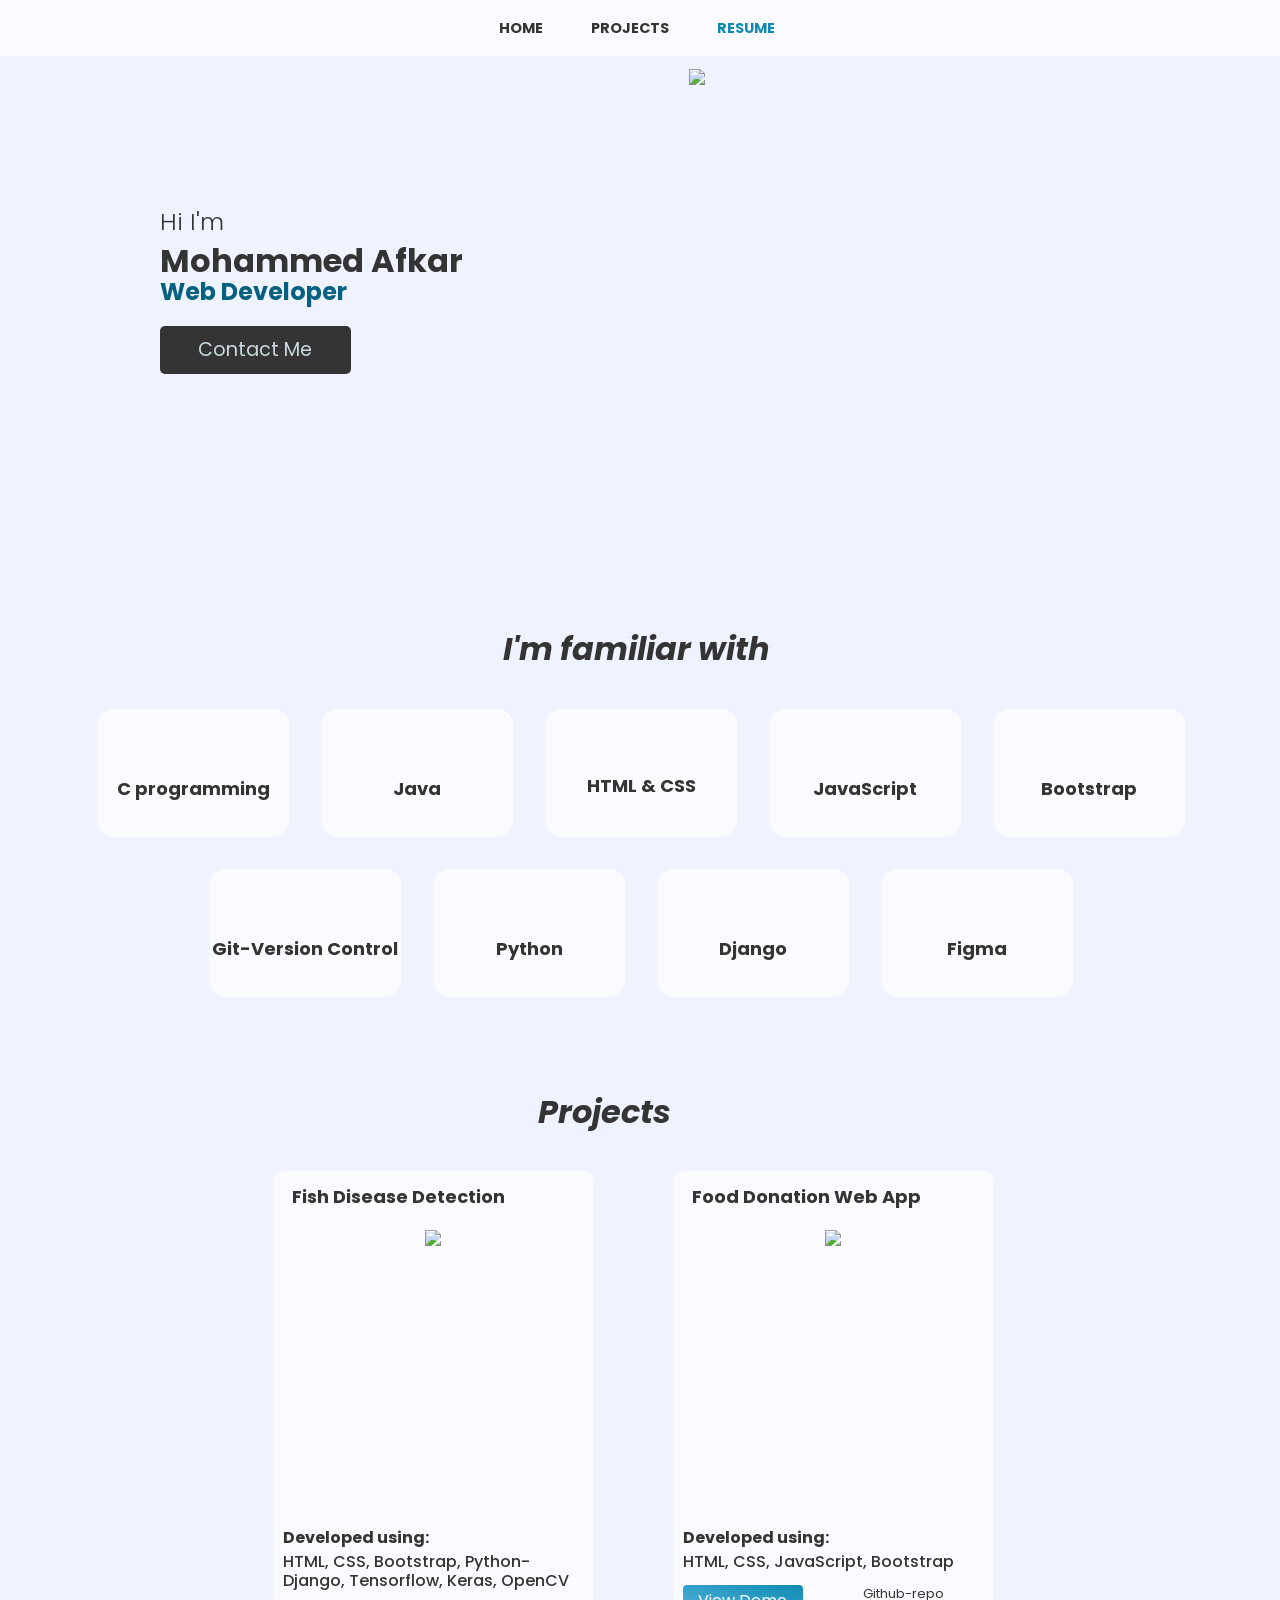
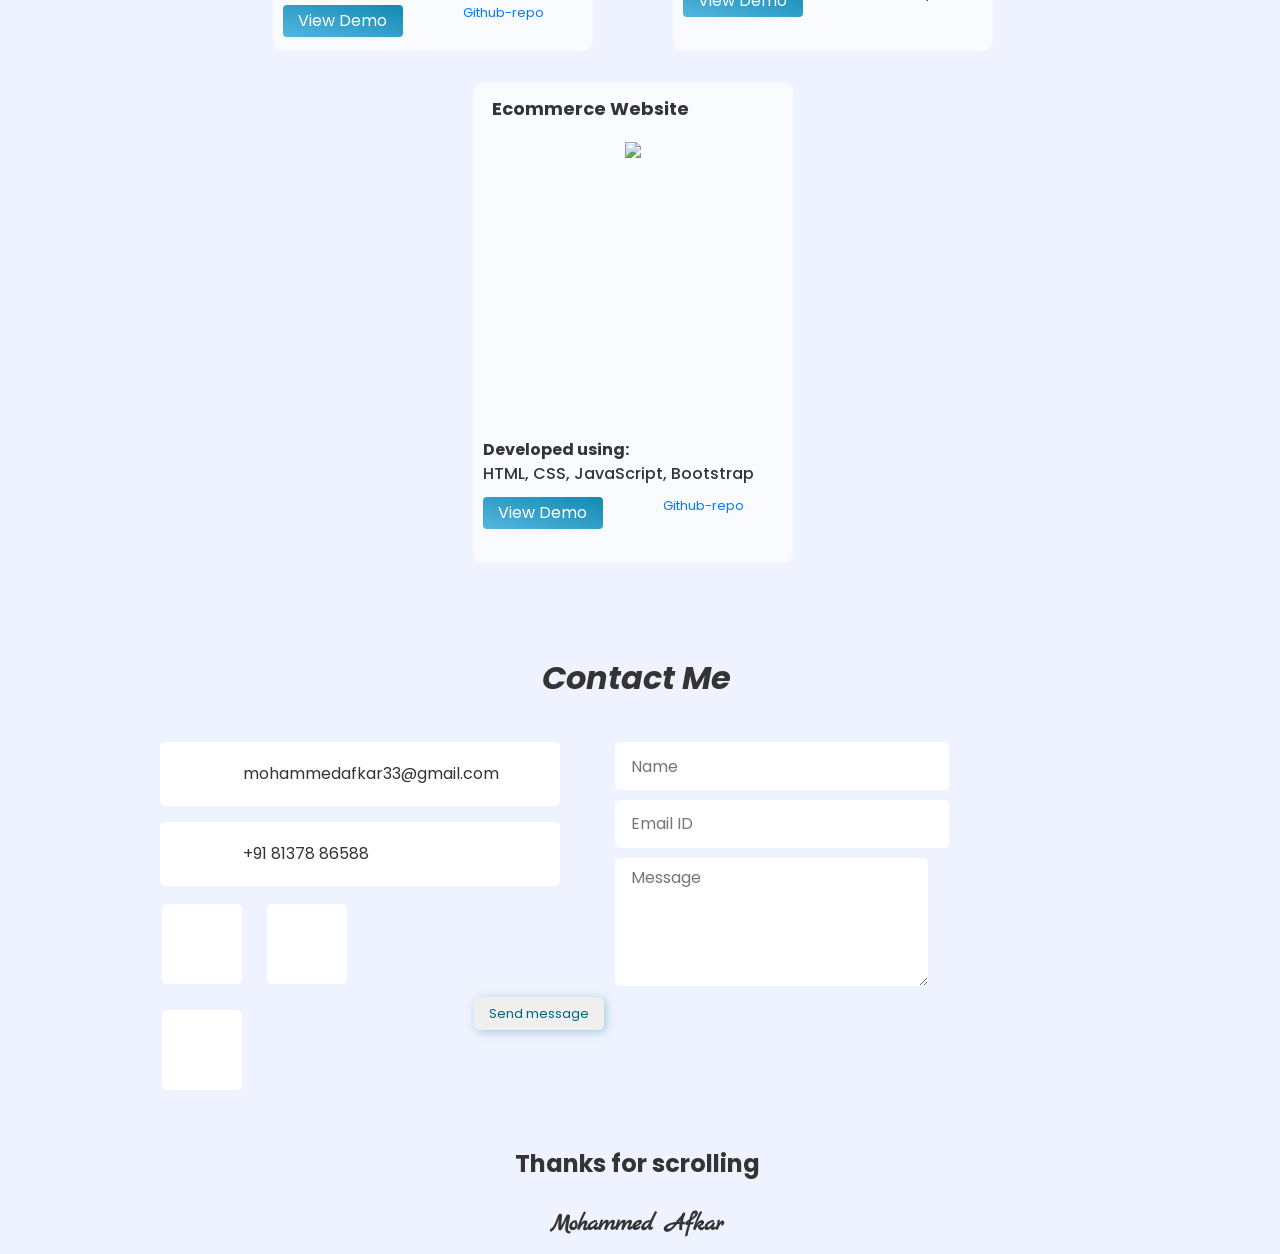
==== index.html @ 29d5285c "updated" ====
<!DOCTYPE html>
<html lang="en">
<head>
    <meta charset="UTF-8">
    <meta http-equiv="X-UA-Compatible" content="IE=edge">
    <meta name="viewport" content="width=device-width, initial-scale=1.0">
    <link rel="icon" href="imgg.png" type="image/icon type">
    <title>Mohammed Afkar | Portfolio</title>
    <link href='https://fonts.googleapis.com/css?family=poppins' rel='stylesheet'>
    <link href='https://fonts.googleapis.com/css?family=Marck Script' rel='stylesheet'>
    <link rel="stylesheet" href="https://cdn.jsdelivr.net/npm/bootstrap@4.0.0/dist/css/bootstrap.min.css" integrity="sha384-Gn5384xqQ1aoWXA+058RXPxPg6fy4IWvTNh0E263XmFcJlSAwiGgFAW/dAiS6JXm" crossorigin="anonymous">
    <link rel="stylesheet" href="mainstyle.css">
    <script src="https://code.iconify.design/iconify-icon/1.0.0/iconify-icon.min.js"></script>
    <script src="https://code.jquery.com/jquery-3.2.1.slim.min.js" integrity="sha384-KJ3o2DKtIkvYIK3UENzmM7KCkRr/rE9/Qpg6aAZGJwFDMVNA/GpGFF93hXpG5KkN" crossorigin="anonymous"></script>
    <script src="https://cdn.jsdelivr.net/npm/popper.js@1.12.9/dist/umd/popper.min.js" integrity="sha384-ApNbgh9B+Y1QKtv3Rn7W3mgPxhU9K/ScQsAP7hUibX39j7fakFPskvXusvfa0b4Q" crossorigin="anonymous"></script>
    <script src="https://cdn.jsdelivr.net/npm/bootstrap@4.0.0/dist/js/bootstrap.min.js" integrity="sha384-JZR6Spejh4U02d8jOt6vLEHfe/JQGiRRSQQxSfFWpi1MquVdAyjUar5+76PVCmYl" crossorigin="anonymous"></script>
    <script src="https://ajax.googleapis.com/ajax/libs/jquery/3.5.1/jquery.min.js"></script>
</head>
<body>
    <!-- nav bar-->
  <header class="navbg fixed-top" id="home">
    <div class="row container-fluid col-sm-12 col-md-12">
      <ul class="navtabs">
        <li class="nav-item active">
          <a class="nav-tab" href="#">HOME</a>
        </li>
        <li class="nav-item">
          <a class="nav-tab" href="#project">PROJECTS</a>
        </li>
        <li class="nav-item">
          <a class="nav-tab" id="resume" href="https://drive.google.com/file/d/1Lsq4UZk66PV3CSe298u4O58sDvawLeU4/view?usp=share_link">RESUME</a>
        </li>
      </ul>
    </div>
  </header>
      <!-- intro-->
<section class="row container-fluid col-mg-12" id="intro-section">
  <div class="intro col-md-6 sm-4">
      <h5 class="text-1">Hi I'm</h5>
      <h1 class="Name">Mohammed Afkar</h1>
      <h3 class="Designation">Web Developer</h3>
    <div class="contact-info">
      <a href="#contactme"><button class="button-contact">
        Contact Me
        <span></span>
      </button></a>
      <div class="social-media">
        <a href="https://www.instagram.com/ab_afkar_/"><iconify-icon icon="ant-design:instagram-filled" height="35" width="41" class="icon-home"></iconify-icon></a>
        <a href="https://www.linkedin.com/in/mohammed-afkar"><iconify-icon icon="akar-icons:linkedin-box-fill" height="35" width="30" class="icon-home"></iconify-icon></a>
        <a href="https://github.com/MohammedAfkar"><iconify-icon icon="akar-icons:github-fill" height="35" width="29" style="padding-left: 8px;" class="icon-home"></iconify-icon></a>
    </div>
  </div>
  </div>
  <div class="image col-md-6 sm-4">
    <img class="fizzy" src="https://drive.google.com/uc?id=1W7ghn2SRa9-ibEwEeL9FpfvIRhpjZkDH">
    <img class="intro-img" src="https://drive.google.com/uc?id=1Z6QNdmQK4785ejjZg3QoDCrGjXSHzjQU">
  </div>
</section>
    <!-- skills-->
<section class="row container-fluid col-md-12" id="skills">
    <h2 class="headings" id="skills-head">I'm familiar with</h2>
      <div class="skill-card col-xs-4">
        <div>
        <iconify-icon class="icon-img" icon="emojione-monotone:letter-c" style="color: #343434;" height="55"></iconify-icon>
        <h2 class="skill-name">C programming</h2>
      </div>
      </div>
      <div class="skill-card col-xs-4">
        <div>
        <iconify-icon class="icon-img" icon="logos:java" height="55"></iconify-icon>
        <h2 class="skill-name">Java</h2>
        </div>
      </div>
      <div class="skill-card col-xs-4">
        <div>
          <iconify-icon icon="logos:html-5" height="52" style="color: #343434; padding-top: 2em; padding-left: 0.8em;"></iconify-icon>
          <iconify-icon icon="logos:css-3" height="52" style="color: #343434;"></iconify-icon>
          <h2 class="skill-name" style="margin-top: 0.6em;">HTML & CSS</h2>
        </div>
      </div>
      <div class="skill-card col-xs-4">
        <div>
        <iconify-icon class="icon-img" icon="logos:javascript" height="55" style="color: #343434;"></iconify-icon>
        <h2 class="skill-name">JavaScript</h2>
        </div>
      </div>
      <div class="skill-card col-xs-4">
        <div>
          <iconify-icon class="icon-img" icon="logos:bootstrap" height="55" style="color: #343434;"></iconify-icon>
        <h2 class="skill-name">Bootstrap</h2>
        </div>
      </div>
      <div class="skill-card col-xs-4">
        <div>
        <iconify-icon class="icon-img" icon="bi:git" height="55" style="color: #343434;"></iconify-icon>
        <h2 class="skill-name">Git-Version Control</h2>
        </div>
      </div> 
      <div class="skill-card col-xs-4">
        <div>
          <iconify-icon class="icon-img" icon="logos:python" height="55" style="color: #343434;"></iconify-icon>
        <h2 class="skill-name">Python</h2>
        </div>
      </div>
      <div class="skill-card col-xs-4">
        <div>
        <iconify-icon class="icon-img" icon="logos:django-icon" height="55" style="color: #343434;"></iconify-icon>
        <h2 class="skill-name">Django</h2>
        </div>
      </div>
      <div class="skill-card col-xs-4">
        <div>
        <iconify-icon class="icon-img" icon="logos:figma" height="55" style="color: #343434;"></iconify-icon>
        <h2 class="skill-name">Figma</h2>
        </div>
      </div>
</section>
    <!--projects-->
<section class="row container-fluid project-section">
  <h2 class="headings" id="project">Projects</h2>
  <div class="project-box">
    <div class="project-namespace"><h2 class="project-name">Fish Disease Detection</h2></div>
    <div class="project-img">
      <img src="http://drive.google.com/uc?export=view&id=1isfta_7ZXLVNhsphDu4cHCf1peYDfi8E">
    </div>
    <h2 class="description-head">Developed using:</h2>
    <h2 class="description">HTML, CSS, Bootstrap, Python-Django, Tensorflow, Keras, OpenCV</h2>
    <div class="view">
      <button class="view-button">View Demo</button>
      <div class="github-repo">
        <iconify-icon icon="iconoir:repository" height="18" style="color:#343434; margin-right:0.3em; float: left; margin-top: 0.2em;"></iconify-icon>
        <a class="source-code" href="https://github.com/MohammedAfkar/fish-disease-detection">Github-repo</a>
      </div>
    </div>
  </div>
  <div class="project-box">
    <div class="project-namespace"><h2 class="project-name">Food Donation Web App</h2></div>
    <div class="project-img">
      <img src="http://drive.google.com/uc?export=view&id=1753vfzyWxq5_nvG8NHqQGv-9iv-Yn9Yy">
    </div>
    <h2 class="description-head">Developed using:</h2>
    <h2 class="description">HTML, CSS, JavaScript, Bootstrap</h2>
    <div class="view">
      <button class="view-button">View Demo</button>
      <div class="github-repo">
        <iconify-icon icon="iconoir:repository" height="18" style="color:#343434; margin-right:0.3em; float: left; margin-top: 0.2em;"></iconify-icon>
        <a class="source-code">Github-repo</a>
      </div>
    </div>
  </div>
  <div class="project-box">
    <div class="project-namespace"><h2 class="project-name">Ecommerce Website</h2></div>
    <div class="project-img">
      <img src="http://drive.google.com/uc?export=view&id=1VCDXuFcteQ9GIjQHguGKSDYjquGP98k3">
    </div>
    <h2 class="description-head">Developed using:</h2>
    <h2 class="description">HTML, CSS, JavaScript, Bootstrap</h2>
    <div class="view">
      <button class="view-button">View Demo</button>
      <div class="github-repo">
        <iconify-icon icon="iconoir:repository" height="18" style="color:#343434; margin-right:0.3em; float: left; margin-top: 0.2em;"></iconify-icon>
        <a class="source-code" href="https://github.com/MohammedAfkar/ecommerce">Github-repo</a>
      </div>
    </div>
  </div>
</section>
    <!--contact-->
<footer class="row container-fluid col-xs-12">
  <h2 class="headings" id="contactme">Contact Me</h2>
  <div class="contact-sec col-xs-6">

<!-- mail id-->
      <div class="contact-mail">
        <div class="icon-info">
        <iconify-icon icon="ci:mail" height="25" style="color: #343434;"></iconify-icon>
      </div>
      <div class="info-text">
      mohammedafkar33@gmail.com</div>
      </div>
<!-- phone number-->
      <div class="contact-phn">
        <div class="icon-info">
        <iconify-icon icon="akar-icons:phone" height="25" style="color: #343434;"></iconify-icon>
      </div>
      <div class="info-text">+91 81378 86588</div>
    </div>
<!-- social media-->
      <div class="apps">
        <div class="app-links">
          <a href="https://www.linkedin.com/in/mohammed-afkar"><iconify-icon inline icon="akar-icons:linkedin-box-fill" height="30" style="color: #212529; margin: 1.6em;"></iconify-icon></a>
        </div>
        <div class="app-links">
          <a href="https://www.instagram.com/ab_afkar_/"><iconify-icon inline icon="bi:instagram" height="30" style="color: #212529; margin: 1.6em;"></iconify-icon></a>
        </div>
        <div class="app-links">
          <a href="https://github.com/MohammedAfkar"><iconify-icon inline icon="akar-icons:github-fill" height="30" style="color: #212529; margin: 1.6em;"></iconify-icon></a>
        </div>
      </div>
    </div>
    <!-- message form-->
    <div class="contact-form-sec col-xs-6">
      <form id="submit-form" action="" onclick="submit_form();">
        <input type="text" name="name" class="form-box-name" placeholder="Name" required><br>
        <input type="email" name="email" class="form-box-email" placeholder="Email ID" required><br>
        <textarea id="message" name="message" rows="4" placeholder="Message"></textarea>
        <button type="submit" class="form-submit">Send message</button>
      </form>
    </div>
    <h3 class="logo-text" style="font-family:poppins; margin-top: 2em;">Thanks for scrolling</h3>
    <div class="logo-text">Mohammed Afkar</div>
</footer>
<script>
  $("#submit-form").submit((e)=>{
      e.preventDefault()
      $.ajax({
          url:"https://formsubmit.co/bc142d33d1171999c74ca027d55da275",
          data:$("#submit-form").serialize(),
          method:"post",
          success:function (response){
              alert("Message send successfully")
              window.location.reload()
              $("#submit-form").trigger('reset');
          },
          error:function (err){
              alert("Something Error")
          }
      })
  })
</script>
</body>
</html>
---- mainstyle.css ----
*{
    margin: 0;
    font-family: poppins,Arial, Helvetica, sans-serif;  
    color: #343434;
}

/*colors:
 primaryblue: #118AB2
 secblue: #A6E1FA
 bgblack: #202020
 bgwhite: #fafbff
 bgdark: #15151C
 bglight: #eff2ff
 loading/blank: #DADADA
 hover: #066180
 lightdark for text: #343434
 */

 body
 {
     background-color: #eff2ff; 
     min-height: 100%;
 }

.row{
    margin-left: 0.8;
}

/* navigation bar */
.navbg{
    background-color: #fafbff;
    width: 100vw;
    height: 3.5em;
}

.nav-item{
    padding-left: 3em;
}


#resume{
    color: #118AB2;
}
#resume:hover{
    color: #066180;
}

.nav-tab{
    color: #343434;
    text-decoration: none;
    font-weight: bold;
    font-size: 0.9em;
}
.nav-tab:hover{
    color: #066180;
    text-decoration: none;
}

.navtabs{
    list-style-type: none;
    width: 100%;
    margin-left: -2em;
    margin-top: 1em;
    display: flex;
    justify-content: center;
}

/* intro (name, designation, image, contacts) */
#intro-section{
    padding-top: 5em;
}

.intro{
    padding: 8em;
    padding-left: 10em;
    padding-right: 0;
}


.image{
    padding-left: 6em;
}

.fizzy{
    width: 42em;
    z-index: -1;
    margin-left: -10em;
    padding-left: 8em;
    margin-top: -2em;
}

.intro-img{
    width: 24em;
    margin-top: -35em;
    padding-left: 4em;
}

.text-1{
    font-size: 1.5em;
    font-weight: 300;
}

.Name{
    font-size: 2em;
    font-weight: bolder;
    line-height: 1;
}

.Designation{
    font-size: 1.5em;
    font-weight: bolder;
    line-height: 0.6;
    color: #066180;
}

.contact-info{
    padding-top: 1.2em;
}

.button-contact{
  padding: .5em 2em;
  font-size: 1.2em;
  color: #cad9df;
  background-color: #343434;
  border: none;
  cursor: pointer;
  transition: all .4s ease-in-out;
  border-radius: 5px;
}

.button-contact:hover,
.button-contact:focus {
  color: #fff;
  background-color: #607f8a;
}

.social-media{
    color: #343434;
    padding-top: 0.5em;
    margin-left: -9px;
}

.icon-home{
    padding: 0.2em;
}

/* skills */
.headings{
    width: 100%;
    font-style: italic;
    display:flex;
    justify-content: center;
    margin-top: 3em;
    font-weight: bolder;
    margin-left: 0.7em;
}

.top{
    display: flex;
    justify-content: center;
    width: 100vh;
}

#skills{
    display: flex;
    justify-content: center;
}

.skill-card{
    width: 12em;
    height: 8em;
    border-radius: 1em;
    background-color: #fafbff;
    margin-top: 2em;
    margin-left: 2em;
    display: flex;
    justify-content: center;
    flex-wrap: wrap;
    align-content: space-around;
}

.skill-name{
    font-size:large;
    font-weight: bold;
    color:#343434;
    margin-top: 1em;
}

.icon-img{
    display: flex;
    justify-content: center;
    margin-top: 1.4em;
}

/* projects */

.project-section{
    width: 95vw;
    display: flex;
    justify-content: center;
}
.project-box{
    height: 30em;
    width: 20em;
    background-color: #fafbff;
    border-radius: 0.6em;
    margin-left: 5em;
    margin-top: 2em;
}

.project-namespace{
    margin: 0.3em;
    width: 18em;
    height: 2.5em;
}

.project-name{
    font-weight: bold;
    font-size: large;
    margin: 0.8em;
}

.project-img{
    display: flex;
    justify-content: center;
    height: 18em;
    width: 20em;
    border-radius: 0.8em;
}

.description-head{
    font-weight:bold;
    font-size:medium;
    margin: 0.6em;
}

.description{
    font-weight: medium;
    font-size:medium;
    margin: 0.6em;
    margin-top: -0.3em;
    width: 19em;
}

.view{
    display: flex;
    justify-content: flex-start;
}

.view-button{
    color: white;
    background-image: linear-gradient(to bottom left, #118AB2, #54b6df);
    border: none;
    border-radius: 4px;
    width: 8em;
    height: 2em;
    margin: 0.6em;
    margin-top: 0.3em;
}

.github-repo{
    width: 10em;
    height: 2em;
    margin-left: 2em;
}

.source-code{
    font-size:medium;
    margin: 1.1em;
    width: 10em;
    height: 2em;
    font-size: small;
}

/* contact form */
.contact-sec{
    width: 50vh;
    margin-top: 1.3em;
}

.icon-info{
    margin-left:2em;
    padding-top: 1.2em;
    float: left;
}

.info-text{
    padding: 1.2em;
    margin-left: 4em;
}

.contact-mail, .contact-phn{
    width: 25em;
    height: 4em;
    border-radius: 5px;
    background-color: #ffffff;
    margin-top: 1em;
    margin-left: 10em;
}

.apps{
    margin-left: 9.3em;
    margin-top: 0.3em;
    
}

.app-links{
    width: 5em;
    height: 5em;
    background-color: #ffffff;
    float: left;
    margin: 0.8em;
    border-radius: 0.3em;

}

.contact-form-sec{
    width: 50vh;
    margin-top: 2em;
    padding-left:10em ;
    color: #000;
}

.form-box-name{
    margin: 0.3em;
    height: 3em;
    border-radius: 0.3em;
    padding-left: 1em;
    border: transparent;
}

.form-box-email{
    margin: 0.3em;
    height: 3em;
    border-radius: 0.3em;
    padding-left: 1em;
    border: transparent;
}

#message{
    margin: 0.3em;
    border-radius: 0.3em;
    padding-left: 1em;
    padding-top: 0.5em;
    height: 8em;
    border: transparent;
}

.form-submit{
    width: 10em;
    height: 2.5em;
    color: #066180;
    font-size: small;
    border-radius: 0.4em;
    margin-left: -10.5em;
    border: transparent;
    box-shadow: 2px 2px 10px 0px #a3cbd9;
}

.logo-text{
    font-family: Marck Script;
    width: 100%;
    height: 2em;
    margin-left: 1em;
    display: flex;
    justify-content: center;
    font-size: x-large;
    font-weight: bolder;
}

        /* phone screen */
        @media screen and (max-width: 1000px){
        
            .row{
                margin-left: 0.8;
            }
            
            /* navigation bar */
            .navbg{
                background-color: #fafbff;
                width: 100vw;
                height: 3.5em;
            }
            
            .nav-item{
                padding-left: 3em;
            }
            
            .navtabs{
                list-style-type: none;
                width: 100vw;
                margin-top: 1em;
                display: flex;
                justify-content: center;
            }
            
            /* intro (name, designation, image, contacts) */

            #intro-section{
                padding-top: 4em;
            }
            
            .intro{
                padding: 4em;
                padding-top: 10em;
                padding-right: 0;
            }
            
            
            .image{
                padding: 0;
                
            }
            
            .fizzy{
                width: 38em;
                z-index: -1;
                margin-left: -10em;
                padding-left: 8em;
                margin-top: -1em;
            }
            .intro-img{
                width: 22em;
                margin-top: -30em;
                padding-left: 4em;
            }


}

@media screen and (max-width: 760px){

    #intro-section{
        padding: 1em;
    }

    .image{
        padding-left: 6em;
    }
}

@media screen and (max-width: 600px){

    .image{
        padding-left: 2.5em;
    }
}
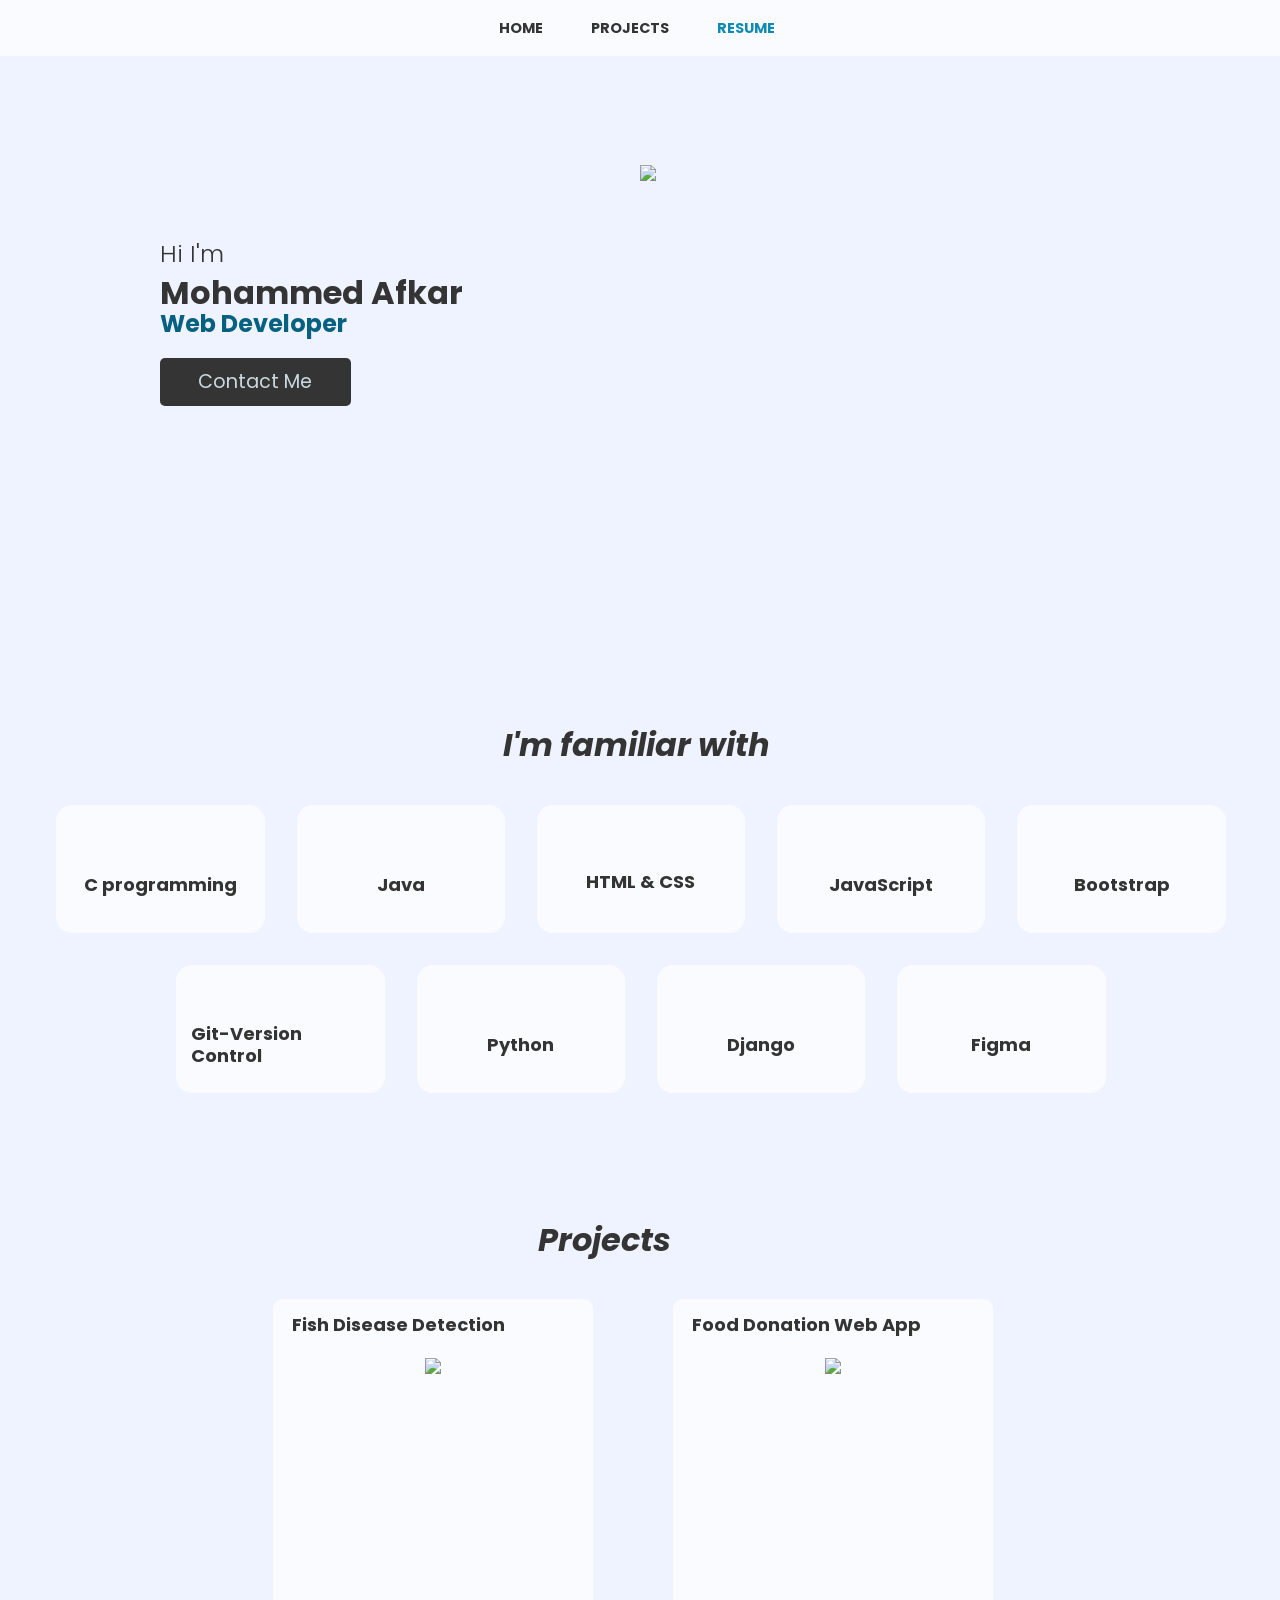
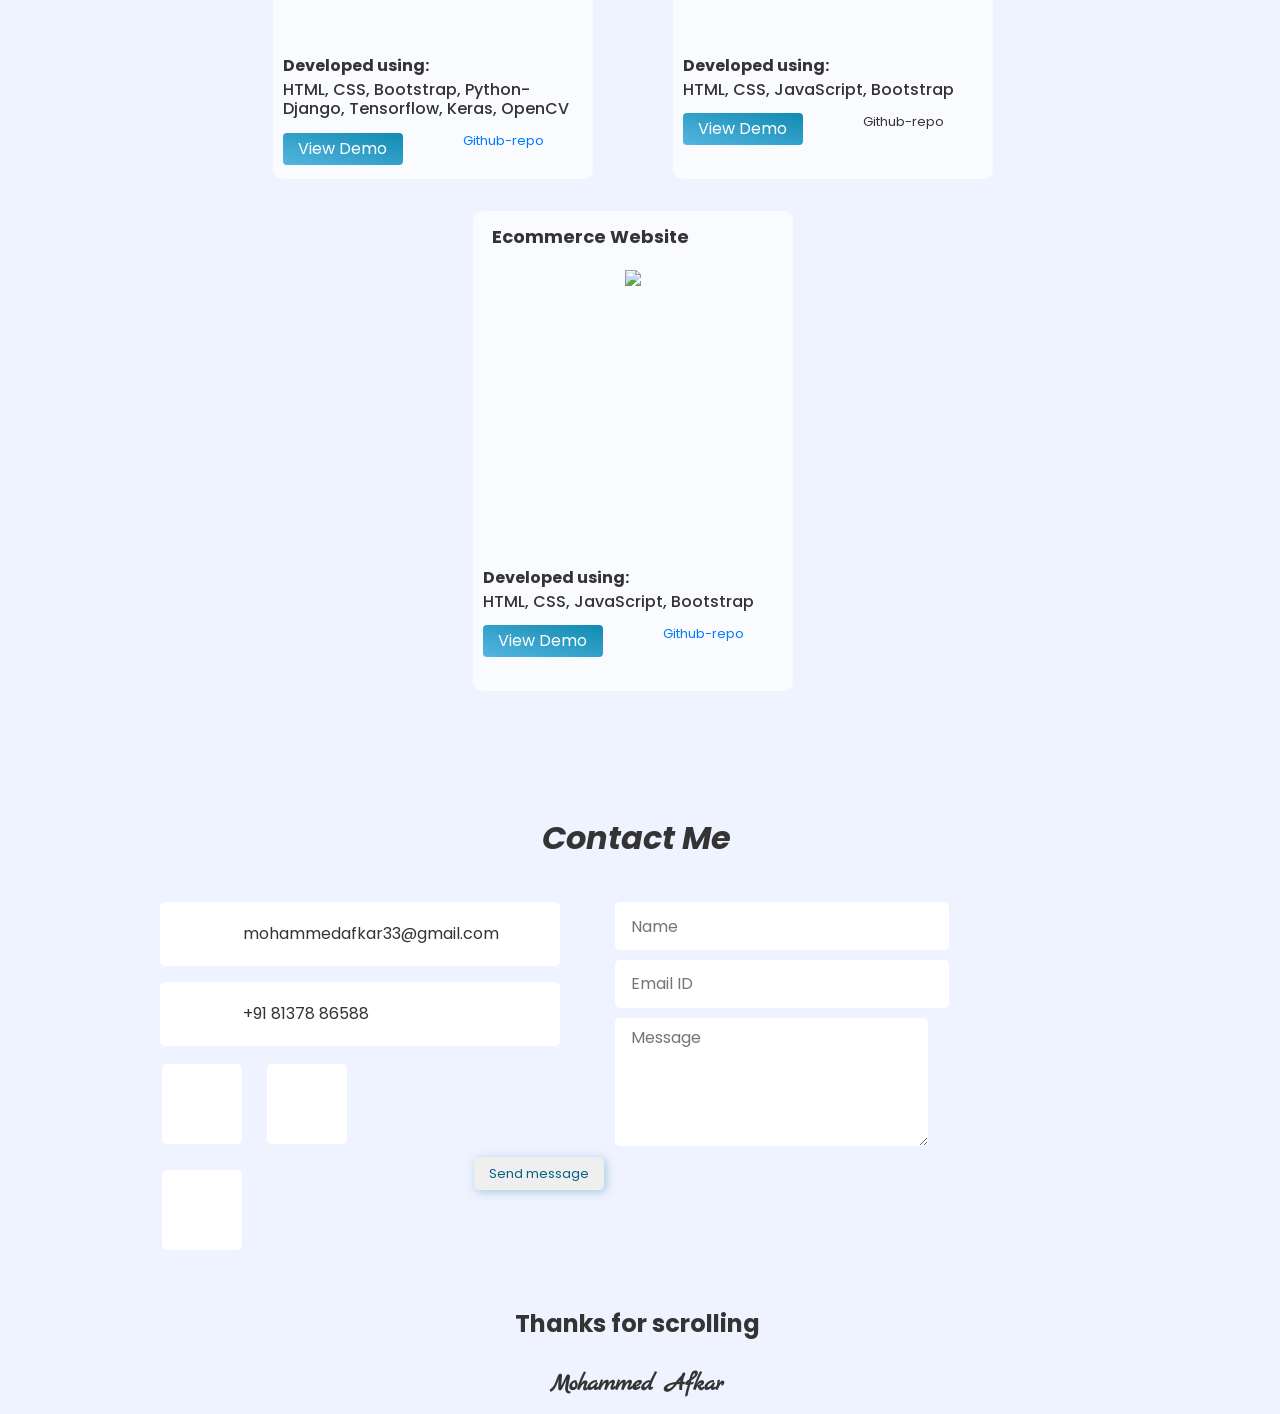
==== commit e73f9ce0: "alignments fixed" ====
--- a/index.html
+++ b/index.html
@@ -34,8 +34,8 @@
     </div>
   </header>
       <!-- intro-->
-<section class="row container-fluid col-mg-12" id="intro-section">
-  <div class="intro col-md-6 sm-4">
+<section class="row container-fluid col-12" id="intro-section">
+  <div class="intro col-lg-6">
       <h5 class="text-1">Hi I'm</h5>
       <h1 class="Name">Mohammed Afkar</h1>
       <h3 class="Designation">Web Developer</h3>
@@ -51,64 +51,63 @@
     </div>
   </div>
   </div>
-  <div class="image col-md-6 sm-4">
-    <img class="fizzy" src="https://drive.google.com/uc?id=1W7ghn2SRa9-ibEwEeL9FpfvIRhpjZkDH">
-    <img class="intro-img" src="https://drive.google.com/uc?id=1Z6QNdmQK4785ejjZg3QoDCrGjXSHzjQU">
+  <div class="image col-lg-6">
+    <img class="intro-img" src="https://drive.google.com/uc?id=1GcBJrPZkwjFghDs-f8KFVex2CqkNuP57">
   </div>
 </section>
     <!-- skills-->
 <section class="row container-fluid col-md-12" id="skills">
     <h2 class="headings" id="skills-head">I'm familiar with</h2>
-      <div class="skill-card col-xs-4">
+      <div class="skill-card col-sm-4 col-md-3 col-lg-2">
         <div>
         <iconify-icon class="icon-img" icon="emojione-monotone:letter-c" style="color: #343434;" height="55"></iconify-icon>
         <h2 class="skill-name">C programming</h2>
       </div>
       </div>
-      <div class="skill-card col-xs-4">
+      <div class="skill-card col-sm-4 col-md-3 col-lg-2">
         <div>
         <iconify-icon class="icon-img" icon="logos:java" height="55"></iconify-icon>
         <h2 class="skill-name">Java</h2>
         </div>
       </div>
-      <div class="skill-card col-xs-4">
+      <div class="skill-card col-sm-4 col-md-3 col-lg-2">
         <div>
           <iconify-icon icon="logos:html-5" height="52" style="color: #343434; padding-top: 2em; padding-left: 0.8em;"></iconify-icon>
           <iconify-icon icon="logos:css-3" height="52" style="color: #343434;"></iconify-icon>
           <h2 class="skill-name" style="margin-top: 0.6em;">HTML & CSS</h2>
         </div>
       </div>
-      <div class="skill-card col-xs-4">
+      <div class="skill-card col-sm-4 col-md-3 col-lg-2">
         <div>
         <iconify-icon class="icon-img" icon="logos:javascript" height="55" style="color: #343434;"></iconify-icon>
         <h2 class="skill-name">JavaScript</h2>
         </div>
       </div>
-      <div class="skill-card col-xs-4">
+      <div class="skill-card col-sm-4 col-md-3 col-lg-2">
         <div>
           <iconify-icon class="icon-img" icon="logos:bootstrap" height="55" style="color: #343434;"></iconify-icon>
         <h2 class="skill-name">Bootstrap</h2>
         </div>
       </div>
-      <div class="skill-card col-xs-4">
+      <div class="skill-card col-sm-4 col-md-3 col-lg-2">
         <div>
         <iconify-icon class="icon-img" icon="bi:git" height="55" style="color: #343434;"></iconify-icon>
         <h2 class="skill-name">Git-Version Control</h2>
         </div>
       </div> 
-      <div class="skill-card col-xs-4">
+      <div class="skill-card col-sm-4 col-md-3 col-lg-2">
         <div>
           <iconify-icon class="icon-img" icon="logos:python" height="55" style="color: #343434;"></iconify-icon>
         <h2 class="skill-name">Python</h2>
         </div>
       </div>
-      <div class="skill-card col-xs-4">
+      <div class="skill-card col-sm-4 col-md-3 col-lg-2">
         <div>
         <iconify-icon class="icon-img" icon="logos:django-icon" height="55" style="color: #343434;"></iconify-icon>
         <h2 class="skill-name">Django</h2>
         </div>
       </div>
-      <div class="skill-card col-xs-4">
+      <div class="skill-card col-sm-4 col-md-3 col-lg-2">
         <div>
         <iconify-icon class="icon-img" icon="logos:figma" height="55" style="color: #343434;"></iconify-icon>
         <h2 class="skill-name">Figma</h2>
--- a/mainstyle.css
+++ b/mainstyle.css
@@ -26,6 +26,8 @@
     margin-left: 0.8;
 }
 
+
+
 /* navigation bar */
 .navbg{
     background-color: #fafbff;
@@ -65,34 +67,24 @@
     justify-content: center;
 }
 
+
+
 /* intro (name, designation, image, contacts) */
 #intro-section{
     padding-top: 5em;
 }
 
 .intro{
-    padding: 8em;
-    padding-left: 10em;
+    padding: 10em;
     padding-right: 0;
 }
 
-
 .image{
-    padding-left: 6em;
-}
-
-.fizzy{
-    width: 42em;
-    z-index: -1;
-    margin-left: -10em;
-    padding-left: 8em;
-    margin-top: -2em;
+margin-top: 5em;
 }
 
 .intro-img{
-    width: 24em;
-    margin-top: -35em;
-    padding-left: 4em;
+width: 28em;
 }
 
 .text-1{
@@ -144,13 +136,16 @@
     padding: 0.2em;
 }
 
+
+
+
 /* skills */
 .headings{
     width: 100%;
     font-style: italic;
     display:flex;
     justify-content: center;
-    margin-top: 3em;
+    margin-top: 4em;
     font-weight: bolder;
     margin-left: 0.7em;
 }
@@ -191,6 +186,9 @@
     justify-content: center;
     margin-top: 1.4em;
 }
+
+
+
 
 /* projects */
 
@@ -272,6 +270,9 @@
     font-size: small;
 }
 
+
+
+
 /* contact form */
 .contact-sec{
     width: 50vh;
@@ -368,80 +369,16 @@
     font-weight: bolder;
 }
 
-        /* phone screen */
-        @media screen and (max-width: 1000px){
-        
-            .row{
-                margin-left: 0.8;
-            }
-            
-            /* navigation bar */
-            .navbg{
-                background-color: #fafbff;
-                width: 100vw;
-                height: 3.5em;
-            }
-            
-            .nav-item{
-                padding-left: 3em;
-            }
-            
-            .navtabs{
-                list-style-type: none;
-                width: 100vw;
-                margin-top: 1em;
-                display: flex;
-                justify-content: center;
-            }
-            
-            /* intro (name, designation, image, contacts) */
-
-            #intro-section{
-                padding-top: 4em;
-            }
-            
-            .intro{
-                padding: 4em;
-                padding-top: 10em;
-                padding-right: 0;
-            }
-            
-            
-            .image{
-                padding: 0;
-                
-            }
-            
-            .fizzy{
-                width: 38em;
-                z-index: -1;
-                margin-left: -10em;
-                padding-left: 8em;
-                margin-top: -1em;
-            }
-            .intro-img{
-                width: 22em;
-                margin-top: -30em;
-                padding-left: 4em;
-            }
-
-
-}
-
-@media screen and (max-width: 760px){
-
-    #intro-section{
-        padding: 1em;
-    }
-
+/* big screen */
+@media screen and (min-width: 1700px){
     .image{
-        padding-left: 6em;
-    }
-}
-
-@media screen and (max-width: 600px){
-
+        padding-left: 25em;
+        }
+}
+
+/* phone screen */
+@media screen and (min-width: 1300px){
     .image{
-        padding-left: 2.5em;
-    }
+        padding-left: 10em;
+        }
 }
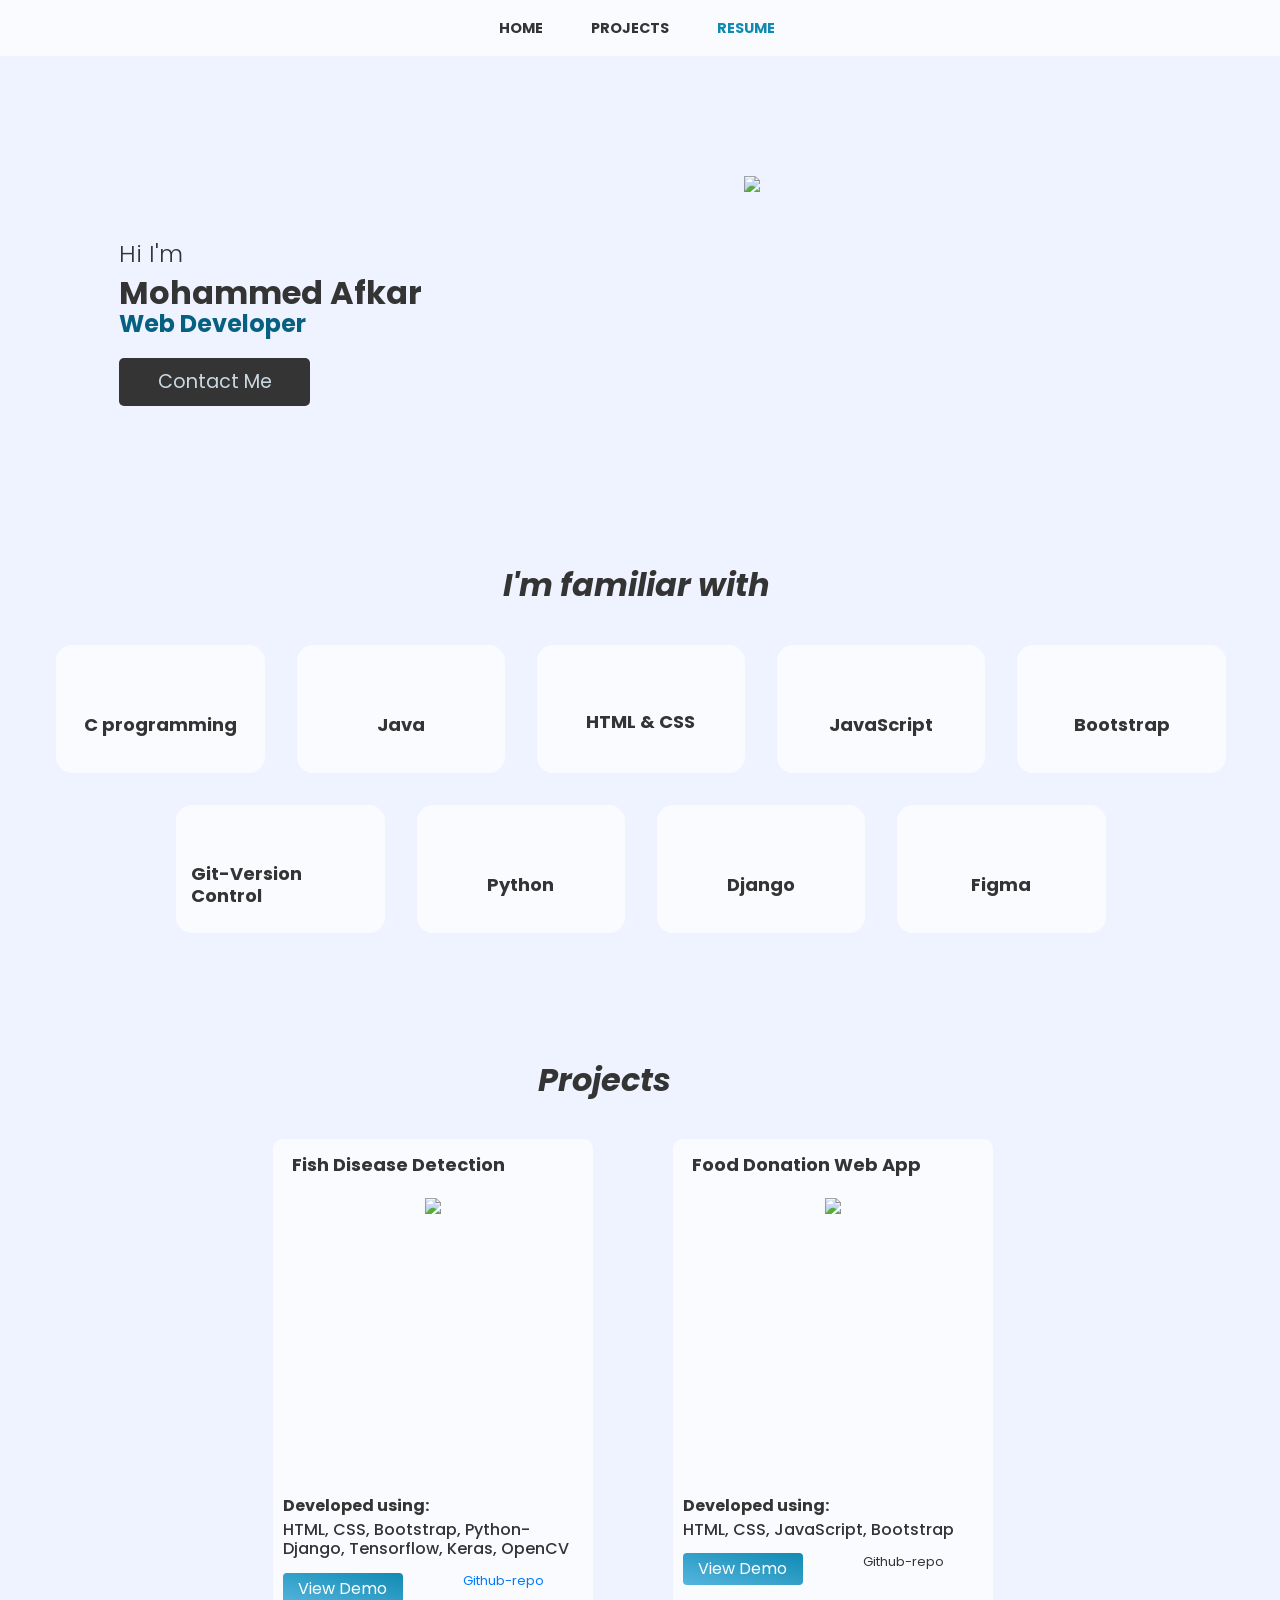
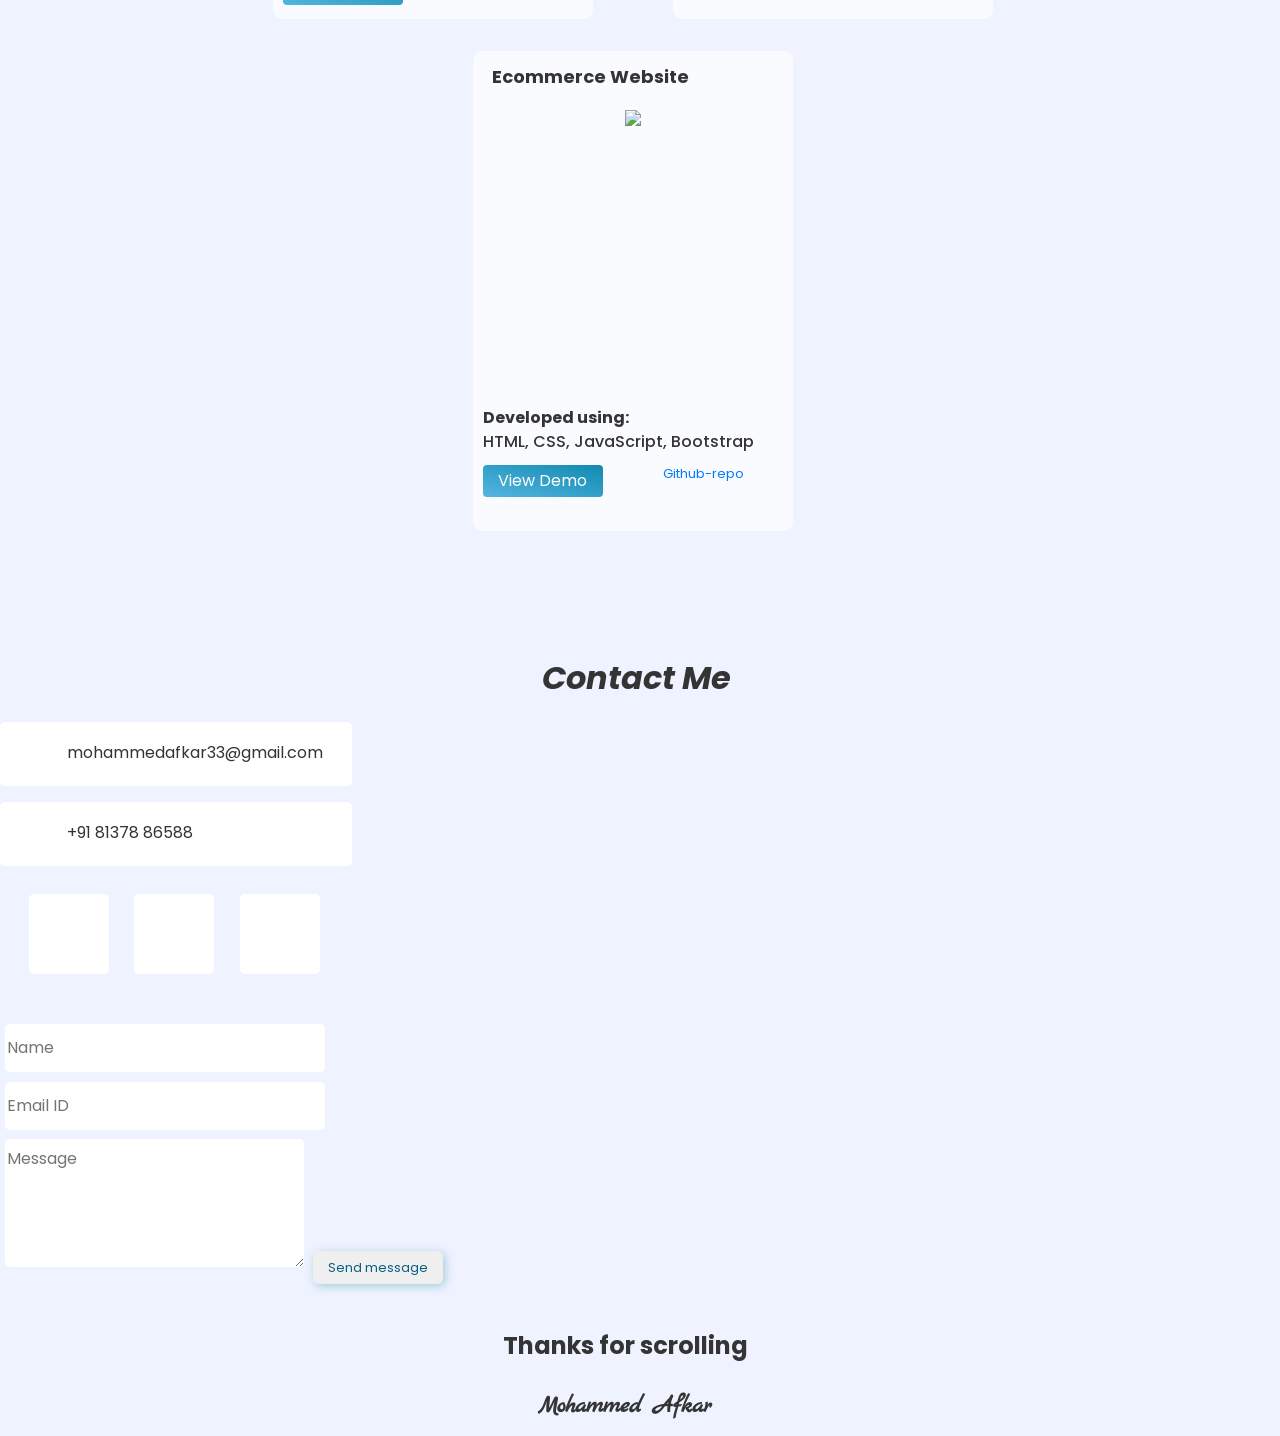
==== commit d5e8829c: "alignment fixes" ====
--- a/index.html
+++ b/index.html
@@ -35,7 +35,8 @@
   </header>
       <!-- intro-->
 <section class="row container-fluid col-12" id="intro-section">
-  <div class="intro col-lg-6">
+  <div class="col-xs-1 col-sm-1 col-md-2 col-lg-1 col-xl-1"></div>
+  <div class="intro col-xs-10 col-sm-10 col-lg-10 col-xl-4">
       <h5 class="text-1">Hi I'm</h5>
       <h1 class="Name">Mohammed Afkar</h1>
       <h3 class="Designation">Web Developer</h3>
@@ -51,9 +52,11 @@
     </div>
   </div>
   </div>
-  <div class="image col-lg-6">
-    <img class="intro-img" src="https://drive.google.com/uc?id=1GcBJrPZkwjFghDs-f8KFVex2CqkNuP57">
-  </div>
+  <div class="col-xs-1 col-sm-1 col-md-3 col-lg-4 col-xl-2"></div>
+  <div class="image col-xs-1 col-sm-1 col-md-1 col-lg-2 col-xl-4">
+    <img class="intro-img" src="http://drive.google.com/uc?export=view&id=1GcBJrPZkwjFghDs-f8KFVex2CqkNuP57">
+  </div>
+  
 </section>
     <!-- skills-->
 <section class="row container-fluid col-md-12" id="skills">
@@ -196,6 +199,7 @@
         </div>
       </div>
     </div>
+    <div class="col-xs-12 col-sm-12 col-md-4 col-lg-4 col-xl-6"></div>
     <!-- message form-->
     <div class="contact-form-sec col-xs-6">
       <form id="submit-form" action="" onclick="submit_form();">
--- a/mainstyle.css
+++ b/mainstyle.css
@@ -75,16 +75,13 @@
 }
 
 .intro{
-    padding: 10em;
-    padding-right: 0;
-}
-
-.image{
-margin-top: 5em;
-}
+    padding-top: 10em;
+}
+
 
 .intro-img{
 width: 28em;
+padding-top: 6em;
 }
 
 .text-1{
@@ -276,33 +273,30 @@
 /* contact form */
 .contact-sec{
     width: 50vh;
-    margin-top: 1.3em;
+
 }
 
 .icon-info{
-    margin-left:2em;
+    margin-left:1em;
     padding-top: 1.2em;
     float: left;
 }
 
 .info-text{
     padding: 1.2em;
-    margin-left: 4em;
+    margin-left: 3em;
 }
 
 .contact-mail, .contact-phn{
-    width: 25em;
+    width: 22em;
     height: 4em;
     border-radius: 5px;
     background-color: #ffffff;
     margin-top: 1em;
-    margin-left: 10em;
 }
 
 .apps{
-    margin-left: 9.3em;
-    margin-top: 0.3em;
-    
+ margin: 1em;
 }
 
 .app-links{
@@ -318,7 +312,7 @@
 .contact-form-sec{
     width: 50vh;
     margin-top: 2em;
-    padding-left:10em ;
+
     color: #000;
 }
 
@@ -326,7 +320,7 @@
     margin: 0.3em;
     height: 3em;
     border-radius: 0.3em;
-    padding-left: 1em;
+
     border: transparent;
 }
 
@@ -334,14 +328,14 @@
     margin: 0.3em;
     height: 3em;
     border-radius: 0.3em;
-    padding-left: 1em;
+
     border: transparent;
 }
 
 #message{
     margin: 0.3em;
     border-radius: 0.3em;
-    padding-left: 1em;
+
     padding-top: 0.5em;
     height: 8em;
     border: transparent;
@@ -353,7 +347,7 @@
     color: #066180;
     font-size: small;
     border-radius: 0.4em;
-    margin-left: -10.5em;
+
     border: transparent;
     box-shadow: 2px 2px 10px 0px #a3cbd9;
 }
@@ -362,23 +356,9 @@
     font-family: Marck Script;
     width: 100%;
     height: 2em;
-    margin-left: 1em;
+
     display: flex;
     justify-content: center;
     font-size: x-large;
     font-weight: bolder;
-}
-
-/* big screen */
-@media screen and (min-width: 1700px){
-    .image{
-        padding-left: 25em;
-        }
-}
-
-/* phone screen */
-@media screen and (min-width: 1300px){
-    .image{
-        padding-left: 10em;
-        }
 }
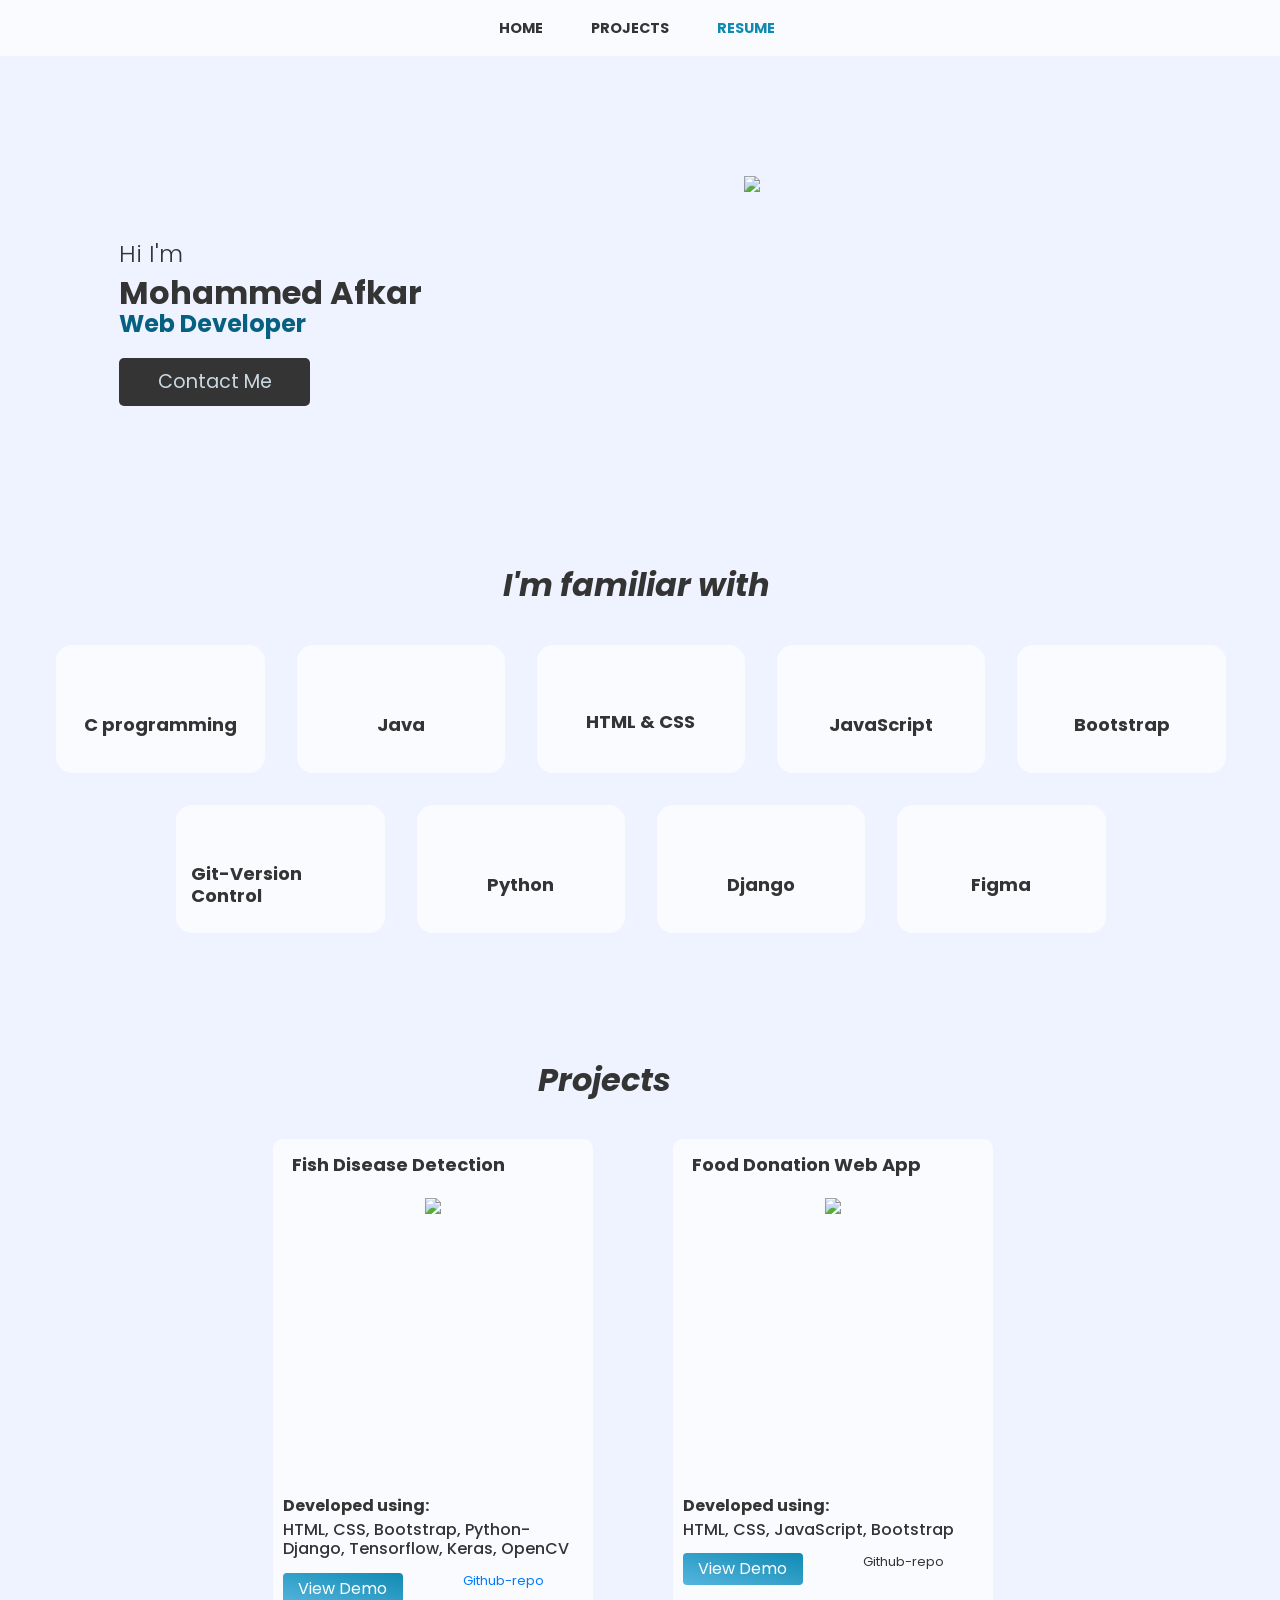
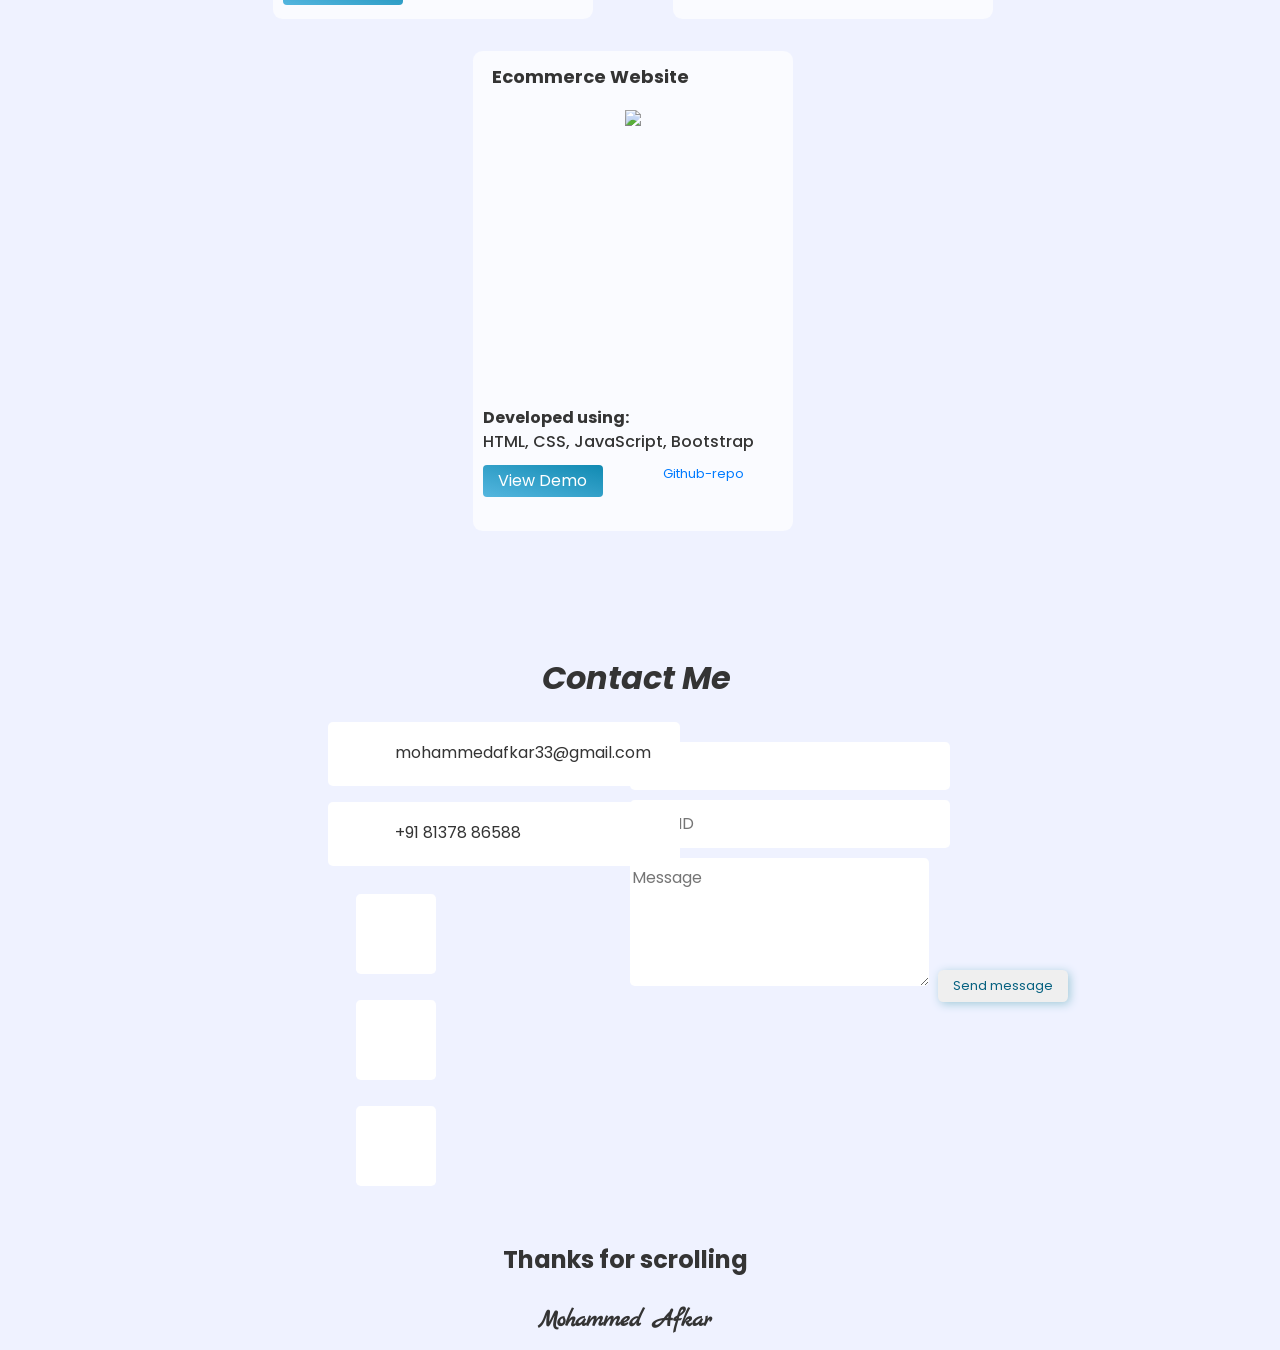
==== commit 3f4074cf: "image updated" ====
--- a/index.html
+++ b/index.html
@@ -54,7 +54,7 @@
   </div>
   <div class="col-xs-1 col-sm-1 col-md-3 col-lg-4 col-xl-2"></div>
   <div class="image col-xs-1 col-sm-1 col-md-1 col-lg-2 col-xl-4">
-    <img class="intro-img" src="http://drive.google.com/uc?export=view&id=1GcBJrPZkwjFghDs-f8KFVex2CqkNuP57">
+    <img class="intro-img" src="http://drive.google.com/uc?export=view&id=1qnaXGnlgCLCrWc1jQ6S1S6Av7oRf1GgT">
   </div>
   
 </section>
@@ -166,10 +166,13 @@
     </div>
   </div>
 </section>
+
+
     <!--contact-->
 <footer class="row container-fluid col-xs-12">
   <h2 class="headings" id="contactme">Contact Me</h2>
-  <div class="contact-sec col-xs-6">
+  <div class="col-xs-4 col-sm-4 col-md-4 col-lg-4 col-xl-3"></div>
+  <div class="contact-sec col-xs-2 col-sm-4 col-md-4 col-lg-4 col-xl-2">
 
 <!-- mail id-->
       <div class="contact-mail">
@@ -199,9 +202,9 @@
         </div>
       </div>
     </div>
-    <div class="col-xs-12 col-sm-12 col-md-4 col-lg-4 col-xl-6"></div>
+    <div class="col-xs-12 col-sm-12 col-md-4 col-lg-4 col-xl-1"></div>
     <!-- message form-->
-    <div class="contact-form-sec col-xs-6">
+    <div class="contact-form-sec col-xs-1">
       <form id="submit-form" action="" onclick="submit_form();">
         <input type="text" name="name" class="form-box-name" placeholder="Name" required><br>
         <input type="email" name="email" class="form-box-email" placeholder="Email ID" required><br>
--- a/mainstyle.css
+++ b/mainstyle.css
@@ -80,7 +80,7 @@
 
 
 .intro-img{
-width: 28em;
+width: 22em;
 padding-top: 6em;
 }
 
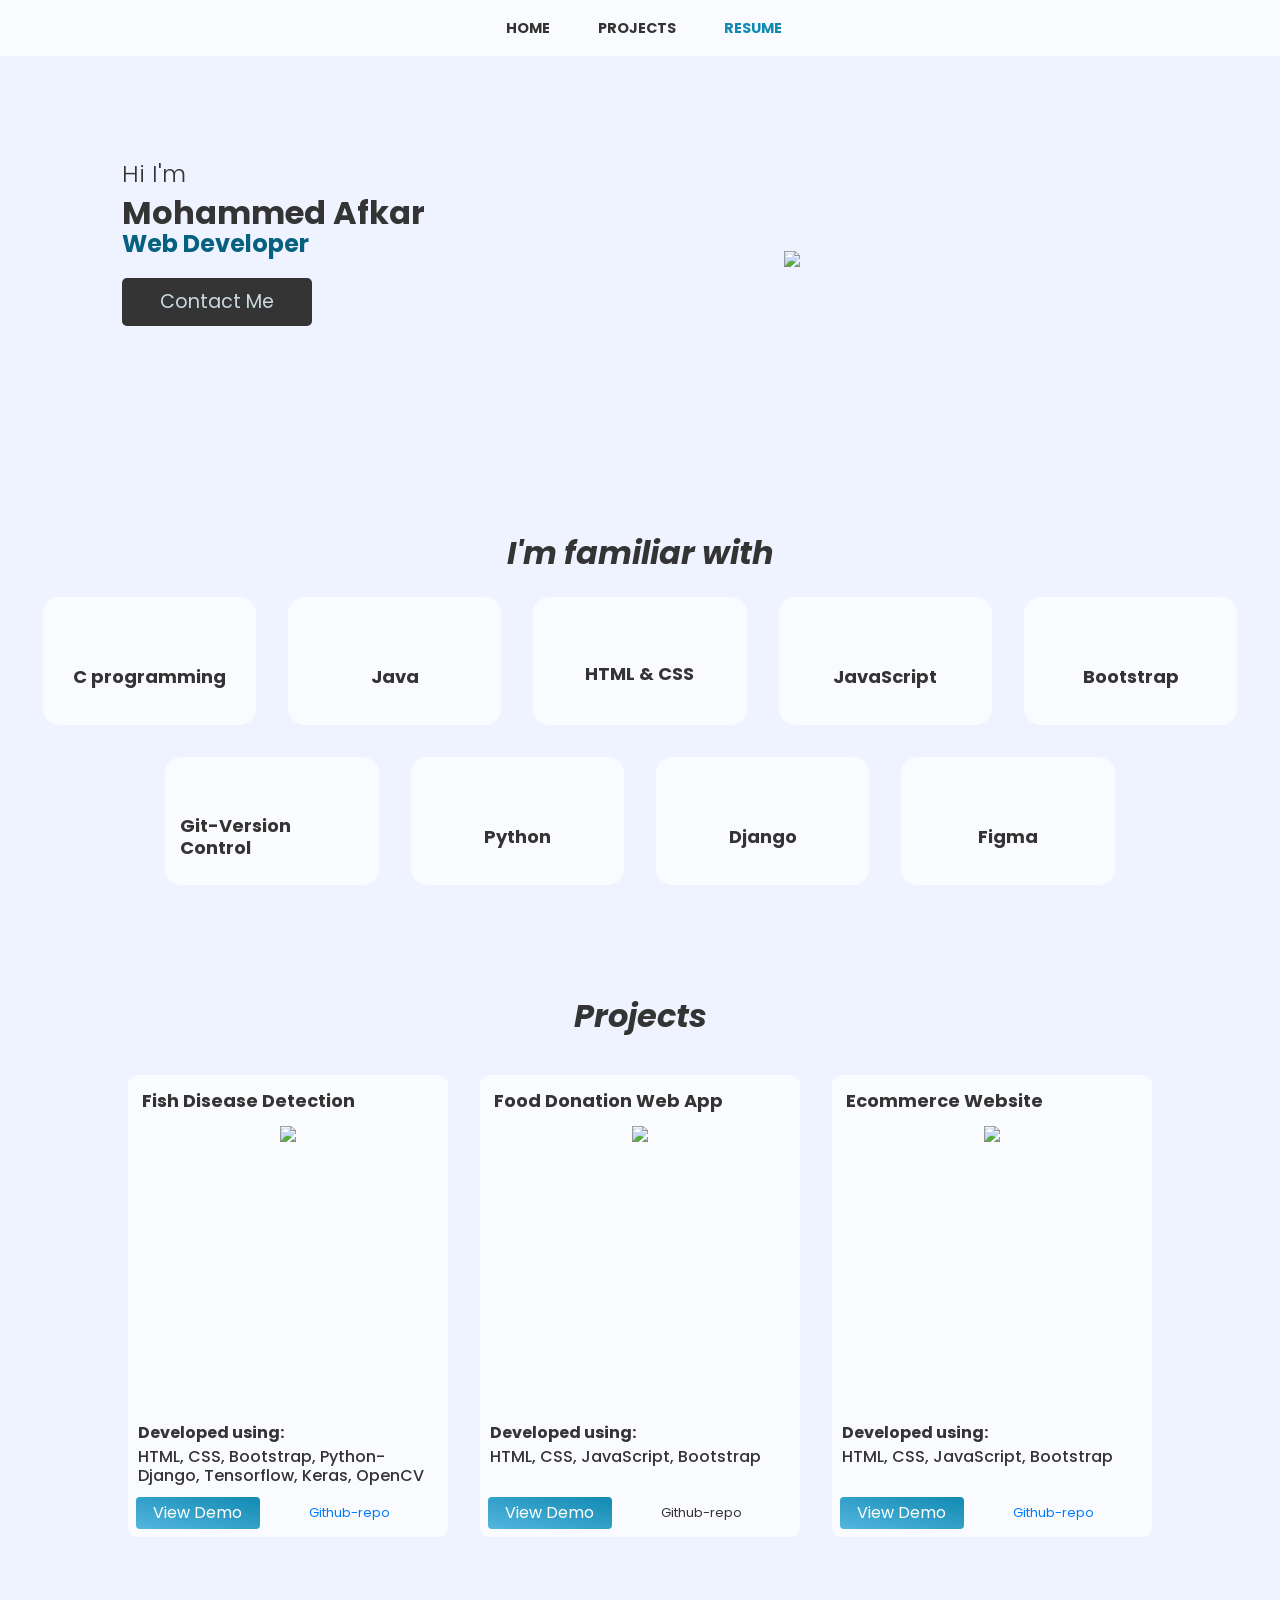
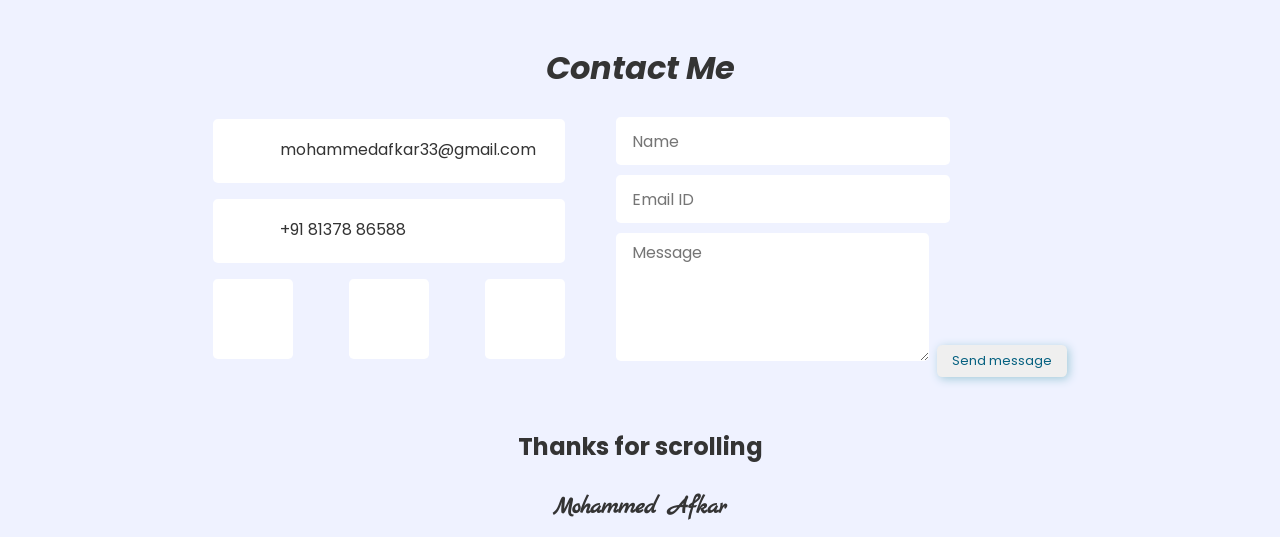
==== commit 63046616: "alignments fixed, updated, code optimized" ====
--- a/index.html
+++ b/index.html
@@ -19,7 +19,6 @@
 <body>
     <!-- nav bar-->
   <header class="navbg fixed-top" id="home">
-    <div class="row container-fluid col-sm-12 col-md-12">
       <ul class="navtabs">
         <li class="nav-item active">
           <a class="nav-tab" href="#">HOME</a>
@@ -31,12 +30,13 @@
           <a class="nav-tab" id="resume" href="https://drive.google.com/file/d/1Lsq4UZk66PV3CSe298u4O58sDvawLeU4/view?usp=share_link">RESUME</a>
         </li>
       </ul>
-    </div>
   </header>
+
       <!-- intro-->
-<section class="row container-fluid col-12" id="intro-section">
-  <div class="col-xs-1 col-sm-1 col-md-2 col-lg-1 col-xl-1"></div>
-  <div class="intro col-xs-10 col-sm-10 col-lg-10 col-xl-4">
+<section id="intro-section">
+  <div class="container-fluid">
+    <div class="row">
+  <div class="intro col-10 col-sm-10 col-md-10 col-lg-4 col-xl-4 my-auto mx-auto">
       <h5 class="text-1">Hi I'm</h5>
       <h1 class="Name">Mohammed Afkar</h1>
       <h3 class="Designation">Web Developer</h3>
@@ -52,76 +52,83 @@
     </div>
   </div>
   </div>
-  <div class="col-xs-1 col-sm-1 col-md-3 col-lg-4 col-xl-2"></div>
-  <div class="image col-xs-1 col-sm-1 col-md-1 col-lg-2 col-xl-4">
-    <img class="intro-img" src="http://drive.google.com/uc?export=view&id=1qnaXGnlgCLCrWc1jQ6S1S6Av7oRf1GgT">
-  </div>
-  
+  <div class="image col-10 col-sm-10 col-md-6 col-lg-4 col-xl-4 my-auto mx-auto">
+    <img class="intro-img mx-auto d-block" src="http://drive.google.com/uc?export=view&id=1qnaXGnlgCLCrWc1jQ6S1S6Av7oRf1GgT">
+  </div>
+</div>
+</div>
 </section>
+
     <!-- skills-->
-<section class="row container-fluid col-md-12" id="skills">
+<section id="skills">
+  <div class="container-fluid">
     <h2 class="headings" id="skills-head">I'm familiar with</h2>
-      <div class="skill-card col-sm-4 col-md-3 col-lg-2">
+    <div class="row d-flex justify-content-center">
+      <div class="skill-card col-8 col-sm-6 col-md-4 col-lg-3 col-xl-2">
         <div>
         <iconify-icon class="icon-img" icon="emojione-monotone:letter-c" style="color: #343434;" height="55"></iconify-icon>
         <h2 class="skill-name">C programming</h2>
       </div>
       </div>
-      <div class="skill-card col-sm-4 col-md-3 col-lg-2">
+      <div class="skill-card col-8 col-sm-6 col-md-4 col-lg-3 col-xl-2">
         <div>
         <iconify-icon class="icon-img" icon="logos:java" height="55"></iconify-icon>
         <h2 class="skill-name">Java</h2>
         </div>
       </div>
-      <div class="skill-card col-sm-4 col-md-3 col-lg-2">
+      <div class="skill-card col-8 col-sm-6 col-md-4 col-lg-3 col-xl-2">
         <div>
           <iconify-icon icon="logos:html-5" height="52" style="color: #343434; padding-top: 2em; padding-left: 0.8em;"></iconify-icon>
           <iconify-icon icon="logos:css-3" height="52" style="color: #343434;"></iconify-icon>
           <h2 class="skill-name" style="margin-top: 0.6em;">HTML & CSS</h2>
         </div>
       </div>
-      <div class="skill-card col-sm-4 col-md-3 col-lg-2">
+      <div class="skill-card col-8 col-sm-6 col-md-4 col-lg-3 col-xl-2">
         <div>
         <iconify-icon class="icon-img" icon="logos:javascript" height="55" style="color: #343434;"></iconify-icon>
         <h2 class="skill-name">JavaScript</h2>
         </div>
       </div>
-      <div class="skill-card col-sm-4 col-md-3 col-lg-2">
+      <div class="skill-card col-8 col-sm-6 col-md-4 col-lg-3 col-xl-2">
         <div>
           <iconify-icon class="icon-img" icon="logos:bootstrap" height="55" style="color: #343434;"></iconify-icon>
         <h2 class="skill-name">Bootstrap</h2>
         </div>
       </div>
-      <div class="skill-card col-sm-4 col-md-3 col-lg-2">
+      <div class="skill-card col-8 col-sm-6 col-md-4 col-lg-3 col-xl-2">
         <div>
         <iconify-icon class="icon-img" icon="bi:git" height="55" style="color: #343434;"></iconify-icon>
         <h2 class="skill-name">Git-Version Control</h2>
         </div>
       </div> 
-      <div class="skill-card col-sm-4 col-md-3 col-lg-2">
+      <div class="skill-card col-8 col-sm-6 col-md-4 col-lg-3 col-xl-2">
         <div>
           <iconify-icon class="icon-img" icon="logos:python" height="55" style="color: #343434;"></iconify-icon>
         <h2 class="skill-name">Python</h2>
         </div>
       </div>
-      <div class="skill-card col-sm-4 col-md-3 col-lg-2">
+      <div class="skill-card col-8 col-sm-6 col-md-4 col-lg-3 col-xl-2">
         <div>
         <iconify-icon class="icon-img" icon="logos:django-icon" height="55" style="color: #343434;"></iconify-icon>
         <h2 class="skill-name">Django</h2>
         </div>
       </div>
-      <div class="skill-card col-sm-4 col-md-3 col-lg-2">
+      <div class="skill-card col-8 col-sm-6 col-md-4 col-lg-3 col-xl-2">
         <div>
         <iconify-icon class="icon-img" icon="logos:figma" height="55" style="color: #343434;"></iconify-icon>
         <h2 class="skill-name">Figma</h2>
         </div>
       </div>
+      </div>
+  </div>
 </section>
     <!--projects-->
-<section class="row container-fluid project-section">
+<section>
   <h2 class="headings" id="project">Projects</h2>
+  <div class="container-fluid">
+    <div class="row d-flex justify-content-center">
   <div class="project-box">
-    <div class="project-namespace"><h2 class="project-name">Fish Disease Detection</h2></div>
+    <div><h2 class="project-name">Fish Disease Detection</h2></div>
     <div class="project-img">
       <img src="http://drive.google.com/uc?export=view&id=1isfta_7ZXLVNhsphDu4cHCf1peYDfi8E">
     </div>
@@ -165,15 +172,18 @@
       </div>
     </div>
   </div>
+</div>
+</div>
 </section>
 
 
     <!--contact-->
-<footer class="row container-fluid col-xs-12">
-  <h2 class="headings" id="contactme">Contact Me</h2>
-  <div class="col-xs-4 col-sm-4 col-md-4 col-lg-4 col-xl-3"></div>
-  <div class="contact-sec col-xs-2 col-sm-4 col-md-4 col-lg-4 col-xl-2">
-
+<footer>
+  <div class="container-fluid">
+    <h2 class="headings" id="contactme">Contact Me</h2>
+    <div class="row d-flex justify-content-center">
+      <div class="row m-2">
+  <div class="col-12">
 <!-- mail id-->
       <div class="contact-mail">
         <div class="icon-info">
@@ -202,24 +212,29 @@
         </div>
       </div>
     </div>
-    <div class="col-xs-12 col-sm-12 col-md-4 col-lg-4 col-xl-1"></div>
+  </div>
     <!-- message form-->
-    <div class="contact-form-sec col-xs-1">
+<div class="row m-2">
+    <div class="contact-form-sec col-12">
       <form id="submit-form" action="" onclick="submit_form();">
         <input type="text" name="name" class="form-box-name" placeholder="Name" required><br>
         <input type="email" name="email" class="form-box-email" placeholder="Email ID" required><br>
         <textarea id="message" name="message" rows="4" placeholder="Message"></textarea>
-        <button type="submit" class="form-submit">Send message</button>
+          <button type="submit" class="form-submit">Send message</button>
       </form>
     </div>
+  </div>
     <h3 class="logo-text" style="font-family:poppins; margin-top: 2em;">Thanks for scrolling</h3>
     <div class="logo-text">Mohammed Afkar</div>
+  </div>
+</div>
+
 </footer>
 <script>
   $("#submit-form").submit((e)=>{
       e.preventDefault()
       $.ajax({
-          url:"https://formsubmit.co/bc142d33d1171999c74ca027d55da275",
+          url:"https://formsubmit.co/ajax/afkarabi333@gmail.com",
           data:$("#submit-form").serialize(),
           method:"post",
           success:function (response){
--- a/mainstyle.css
+++ b/mainstyle.css
@@ -1,5 +1,5 @@
 *{
-    margin: 0;
+
     font-family: poppins,Arial, Helvetica, sans-serif;  
     color: #343434;
 }
@@ -21,12 +21,7 @@
      background-color: #eff2ff; 
      min-height: 100%;
  }
-
-.row{
-    margin-left: 0.8;
-}
-
-
+ 
 
 /* navigation bar */
 .navbg{
@@ -60,8 +55,7 @@
 
 .navtabs{
     list-style-type: none;
-    width: 100%;
-    margin-left: -2em;
+    margin-left: -5em;
     margin-top: 1em;
     display: flex;
     justify-content: center;
@@ -71,17 +65,16 @@
 
 /* intro (name, designation, image, contacts) */
 #intro-section{
-    padding-top: 5em;
+margin-bottom: 5em;
 }
 
 .intro{
     padding-top: 10em;
 }
 
-
 .intro-img{
-width: 22em;
-padding-top: 6em;
+    padding-top: 10em;
+    width: 22em;
 }
 
 .text-1{
@@ -142,9 +135,8 @@
     font-style: italic;
     display:flex;
     justify-content: center;
-    margin-top: 4em;
+    margin-top: 3em;
     font-weight: bolder;
-    margin-left: 0.7em;
 }
 
 .top{
@@ -163,8 +155,7 @@
     height: 8em;
     border-radius: 1em;
     background-color: #fafbff;
-    margin-top: 2em;
-    margin-left: 2em;
+    margin:1em;
     display: flex;
     justify-content: center;
     flex-wrap: wrap;
@@ -173,7 +164,7 @@
 
 .skill-name{
     font-size:large;
-    font-weight: bold;
+    font-weight:bold;
     color:#343434;
     margin-top: 1em;
 }
@@ -189,24 +180,13 @@
 
 /* projects */
 
-.project-section{
-    width: 95vw;
-    display: flex;
-    justify-content: center;
-}
 .project-box{
-    height: 30em;
+    height: em;
     width: 20em;
     background-color: #fafbff;
     border-radius: 0.6em;
-    margin-left: 5em;
+    margin: 1em;
     margin-top: 2em;
-}
-
-.project-namespace{
-    margin: 0.3em;
-    width: 18em;
-    height: 2.5em;
 }
 
 .project-name{
@@ -235,6 +215,7 @@
     margin: 0.6em;
     margin-top: -0.3em;
     width: 19em;
+    height: 2em;
 }
 
 .view{
@@ -249,32 +230,25 @@
     border-radius: 4px;
     width: 8em;
     height: 2em;
-    margin: 0.6em;
-    margin-top: 0.3em;
+    margin: 0.5em;
 }
 
 .github-repo{
     width: 10em;
     height: 2em;
-    margin-left: 2em;
+    padding: 0.7em;
+    margin-left: 1.6em;
 }
 
 .source-code{
     font-size:medium;
-    margin: 1.1em;
     width: 10em;
     height: 2em;
     font-size: small;
 }
 
 
-
-
 /* contact form */
-.contact-sec{
-    width: 50vh;
-
-}
 
 .icon-info{
     margin-left:1em;
@@ -296,7 +270,9 @@
 }
 
 .apps{
- margin: 1em;
+    margin-top: 1em;
+    display: flex;
+    justify-content: space-between;
 }
 
 .app-links{
@@ -304,41 +280,31 @@
     height: 5em;
     background-color: #ffffff;
     float: left;
-    margin: 0.8em;
+    
     border-radius: 0.3em;
-
 }
 
 .contact-form-sec{
-    width: 50vh;
-    margin-top: 2em;
-
     color: #000;
-}
-
-.form-box-name{
+    margin-top: 0.6em;
+}
+
+.form-box-name,.form-box-email{
     margin: 0.3em;
     height: 3em;
     border-radius: 0.3em;
-
     border: transparent;
-}
-
-.form-box-email{
-    margin: 0.3em;
-    height: 3em;
-    border-radius: 0.3em;
-
-    border: transparent;
-}
+    padding-left: 1em;
+}
+
 
 #message{
     margin: 0.3em;
     border-radius: 0.3em;
-
     padding-top: 0.5em;
     height: 8em;
     border: transparent;
+    padding-left: 1em;
 }
 
 .form-submit{
@@ -347,7 +313,6 @@
     color: #066180;
     font-size: small;
     border-radius: 0.4em;
-
     border: transparent;
     box-shadow: 2px 2px 10px 0px #a3cbd9;
 }
@@ -356,7 +321,6 @@
     font-family: Marck Script;
     width: 100%;
     height: 2em;
-
     display: flex;
     justify-content: center;
     font-size: x-large;
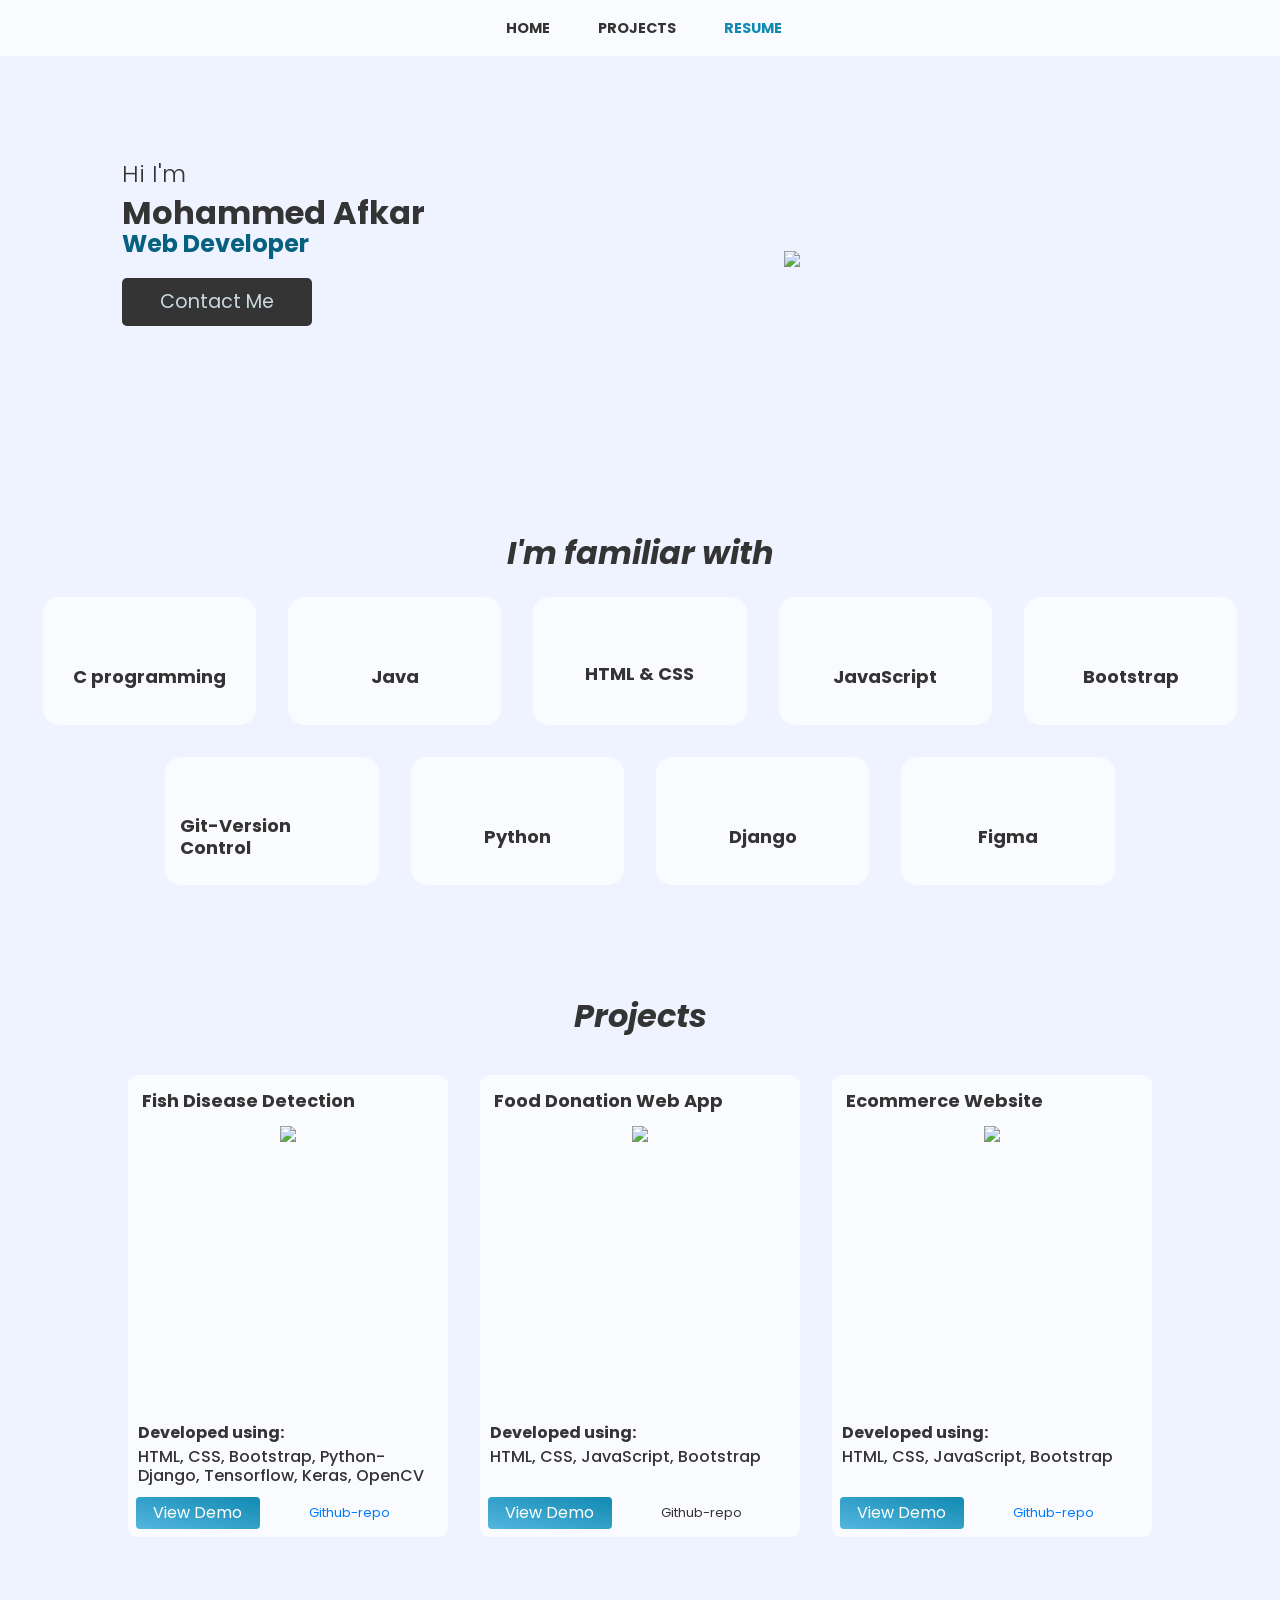
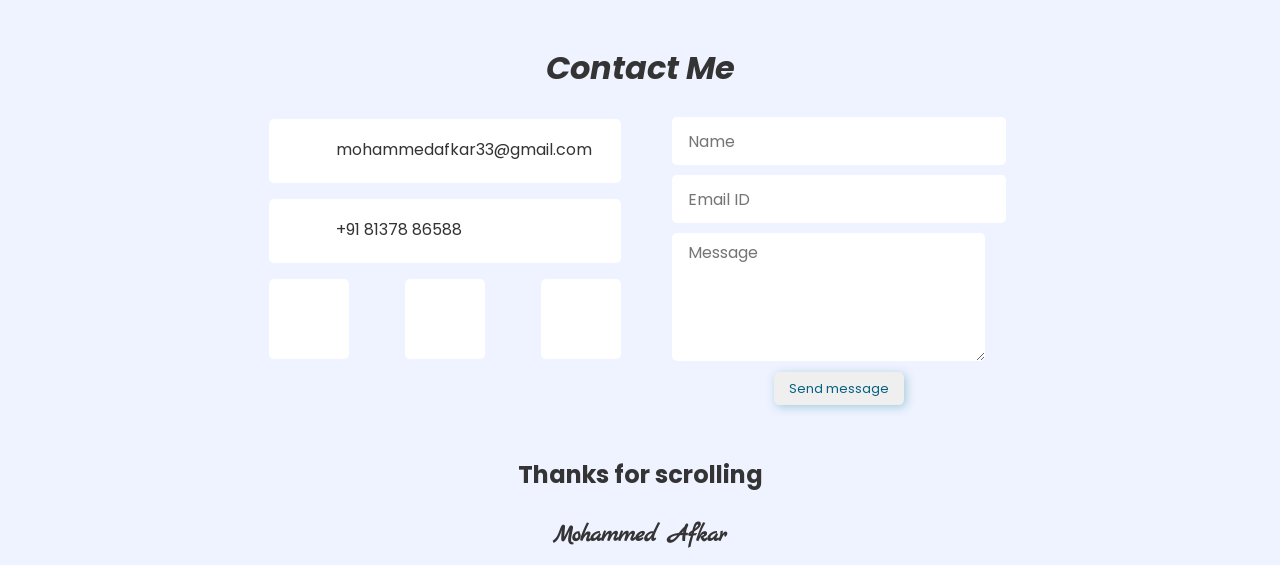
==== commit f86b9909: "alignments fixed" ====
--- a/index.html
+++ b/index.html
@@ -220,7 +220,9 @@
         <input type="text" name="name" class="form-box-name" placeholder="Name" required><br>
         <input type="email" name="email" class="form-box-email" placeholder="Email ID" required><br>
         <textarea id="message" name="message" rows="4" placeholder="Message"></textarea>
+        <div class="text-center">
           <button type="submit" class="form-submit">Send message</button>
+        </div>
       </form>
     </div>
   </div>
